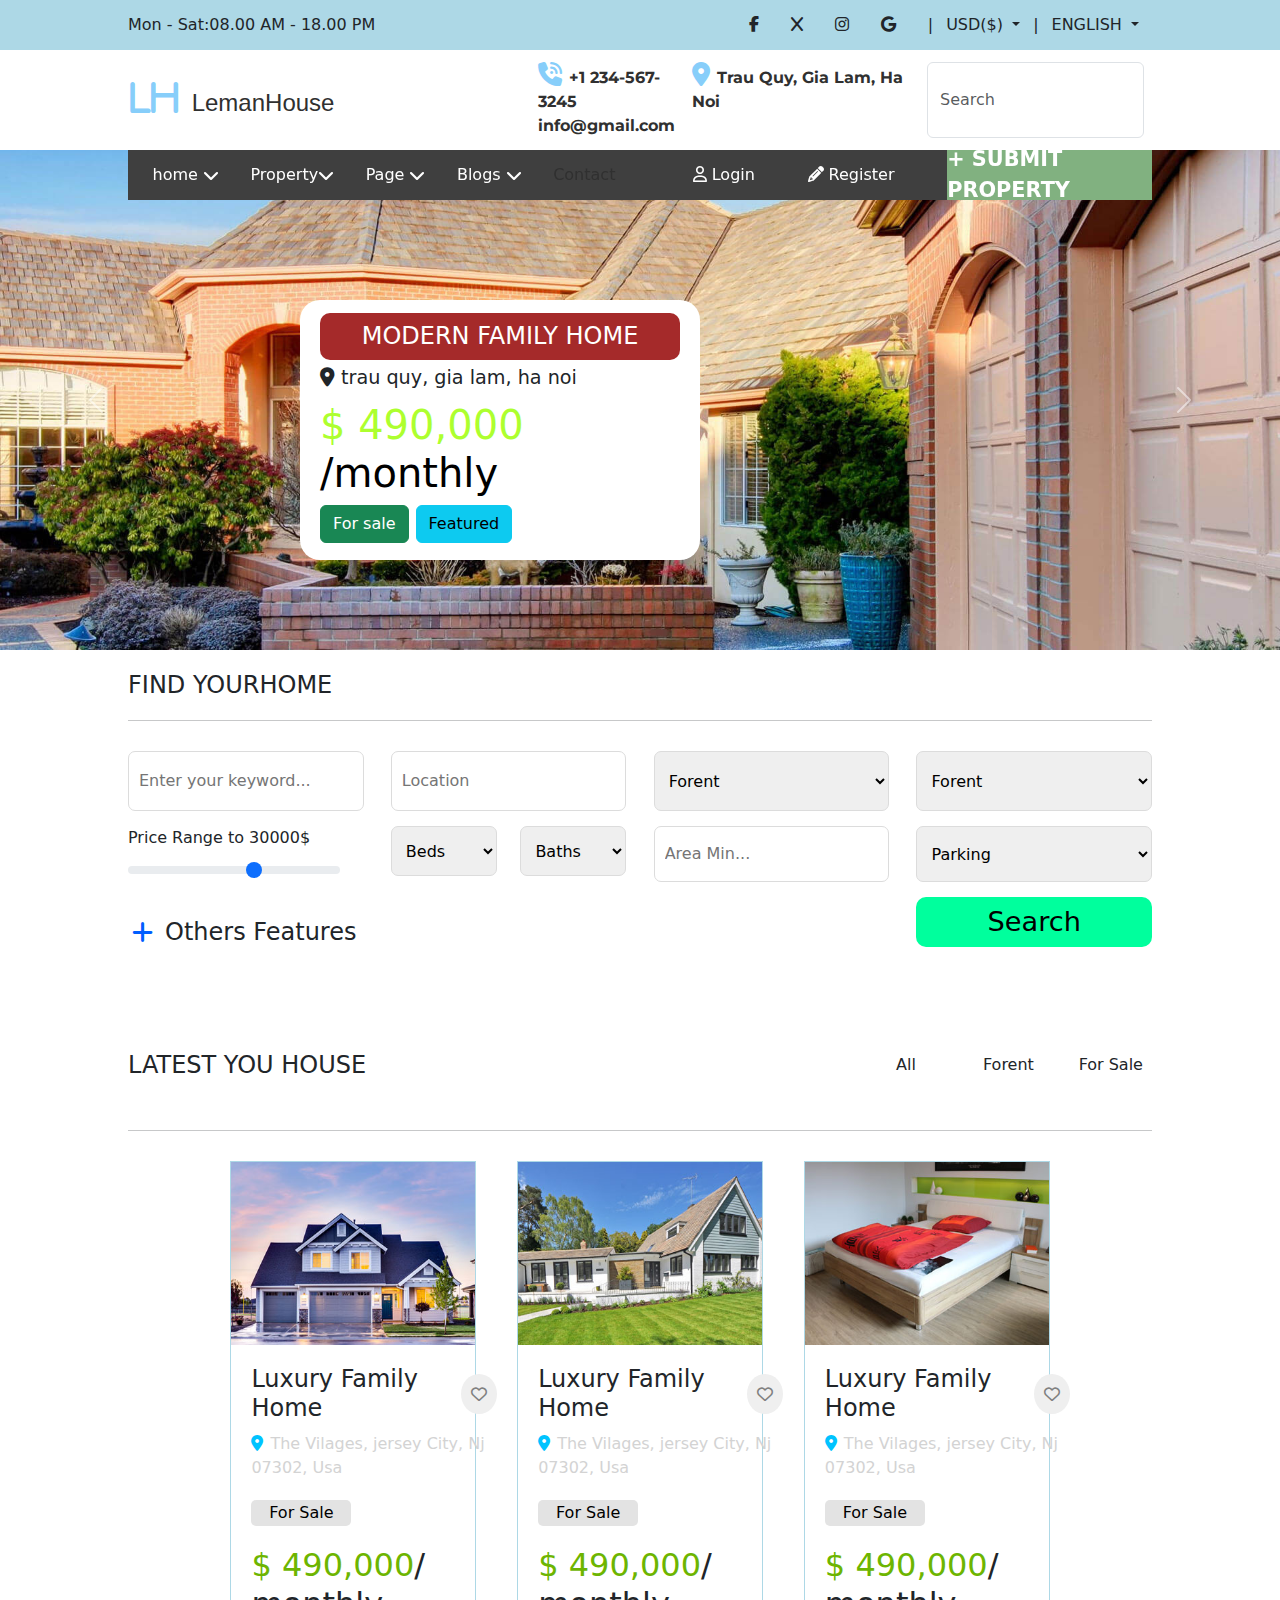
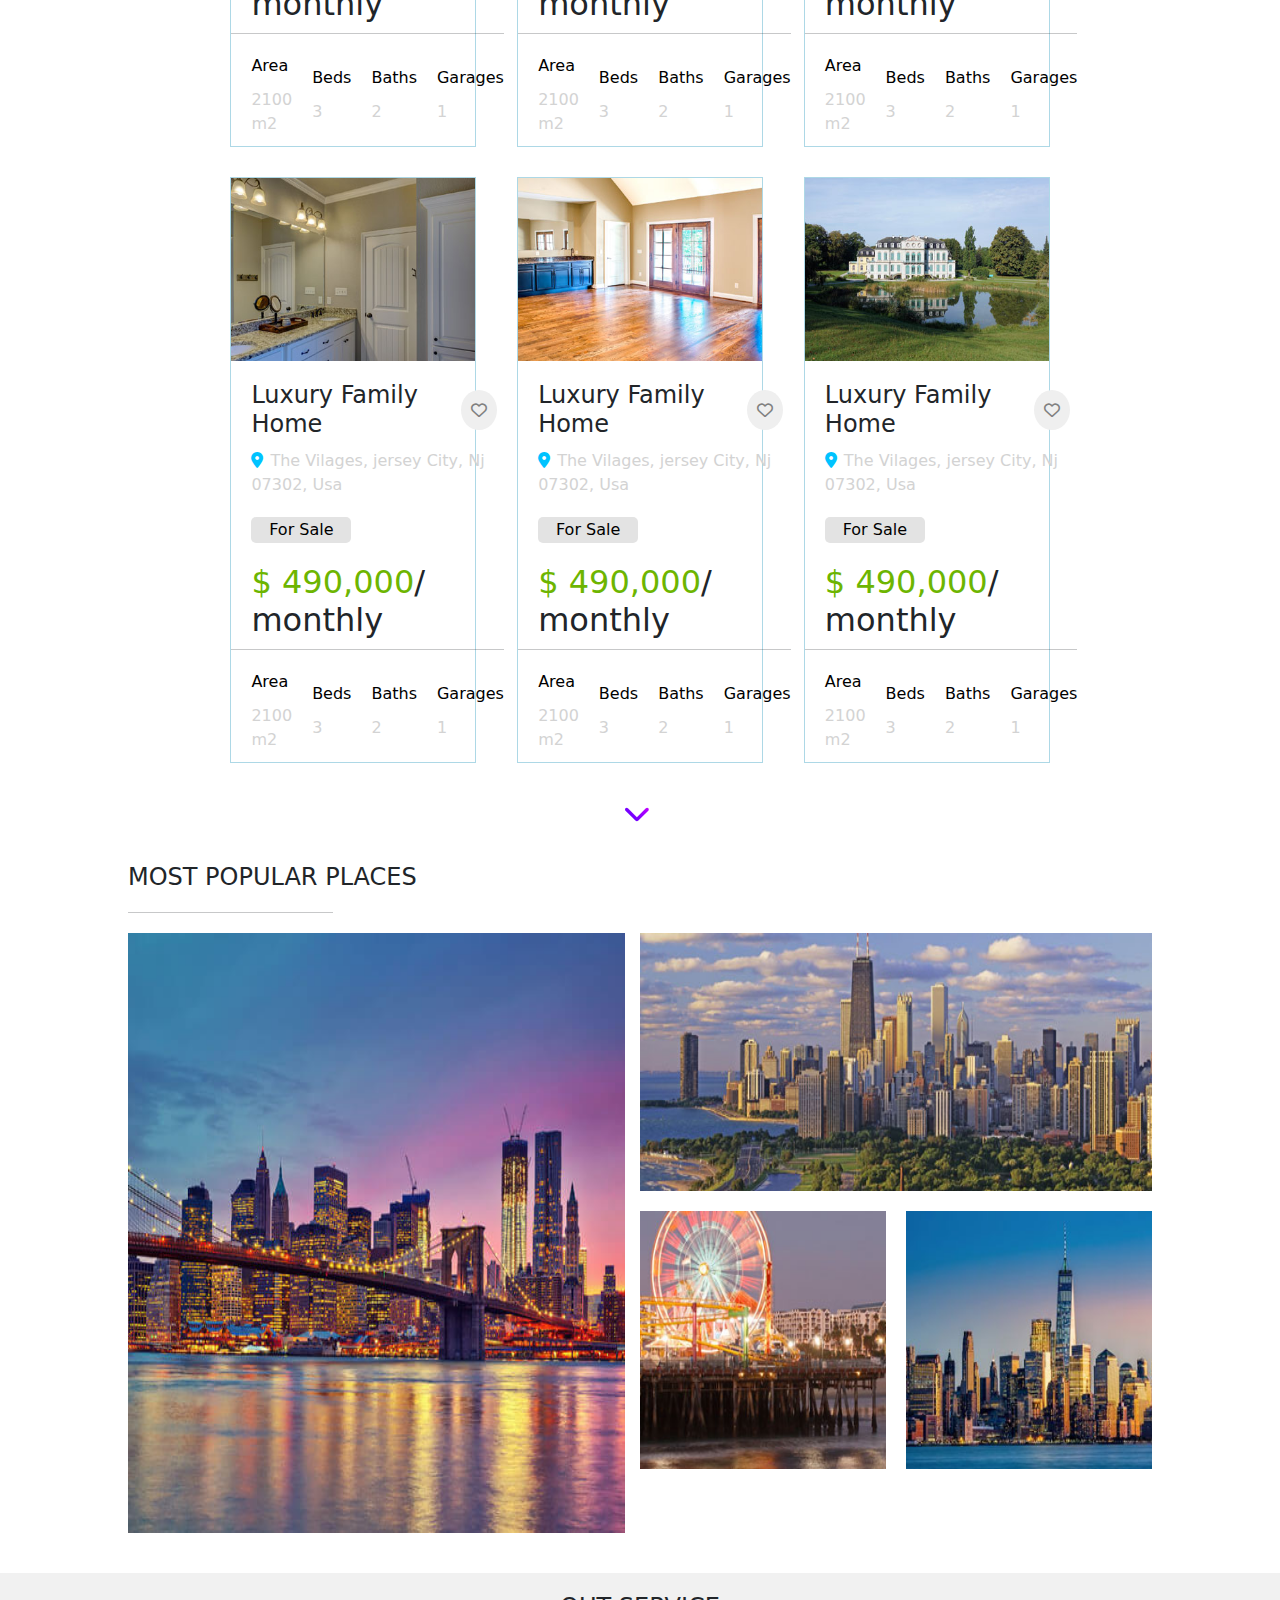
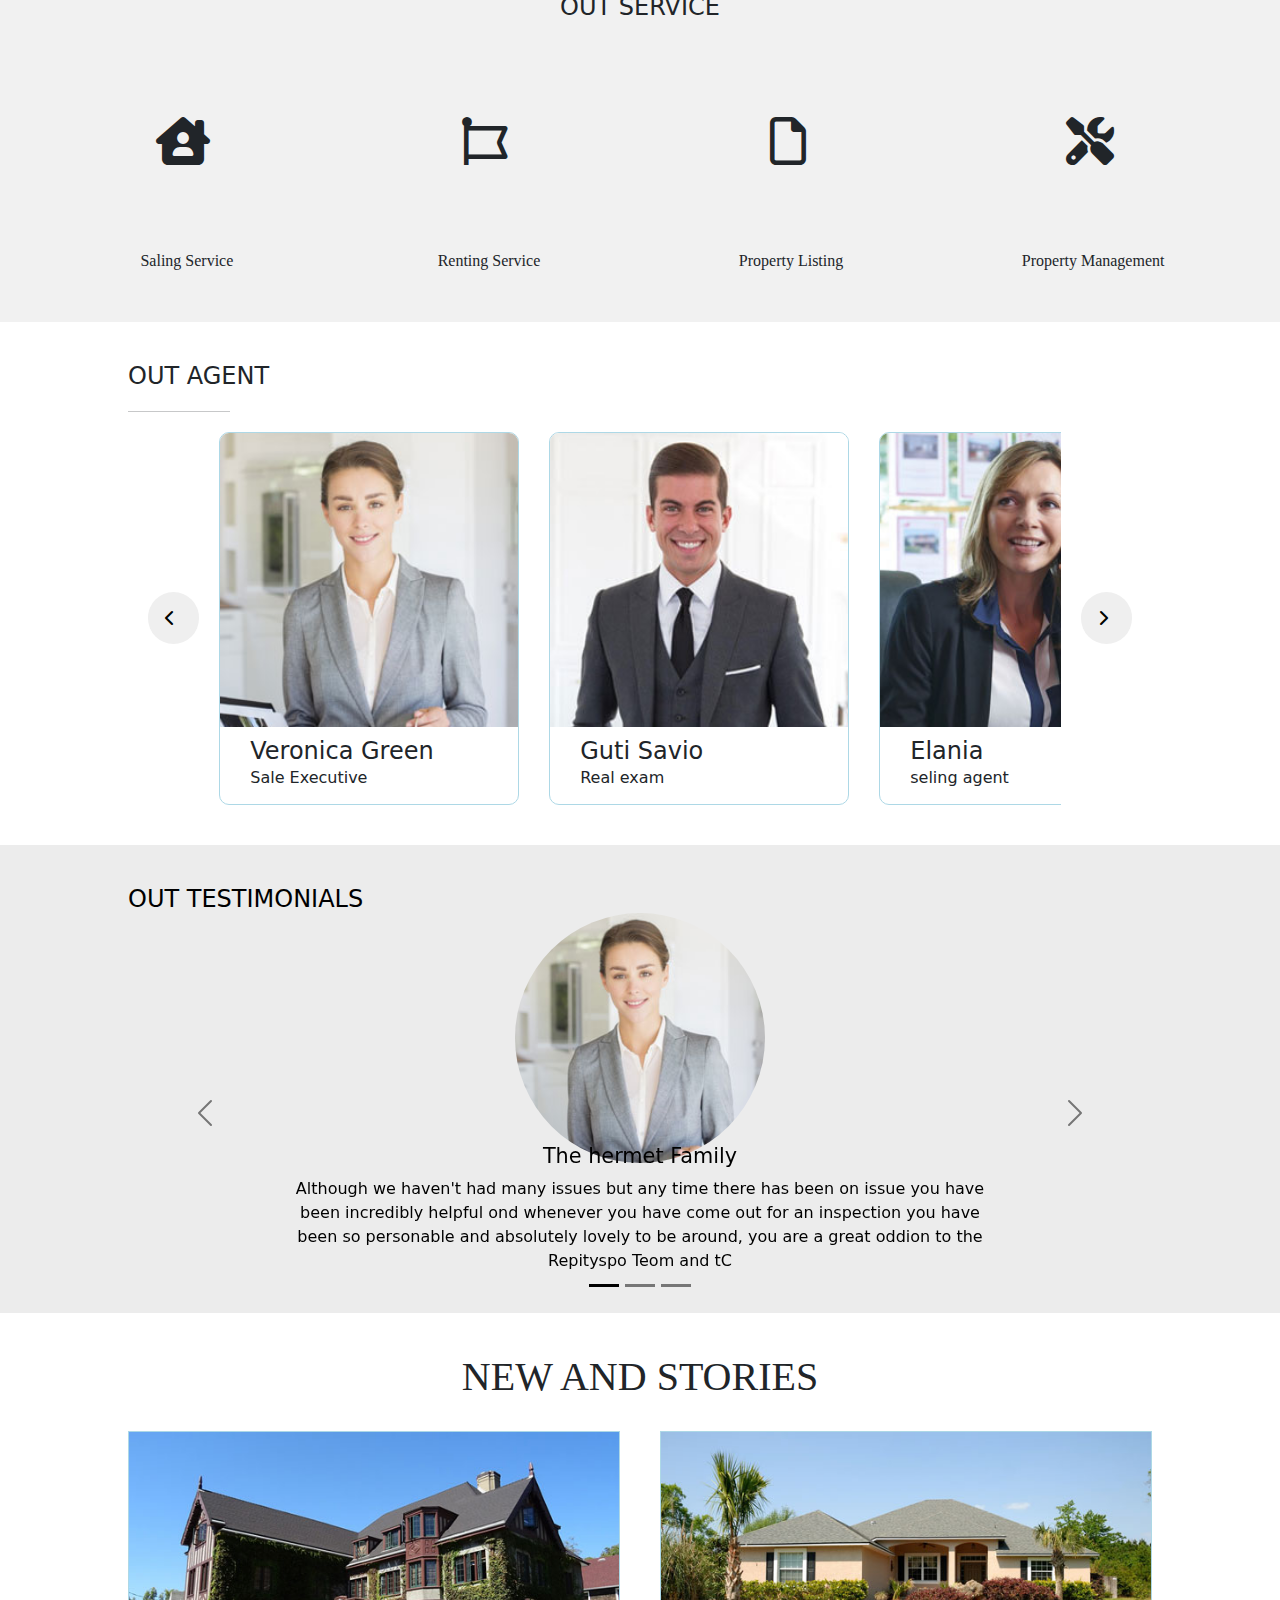
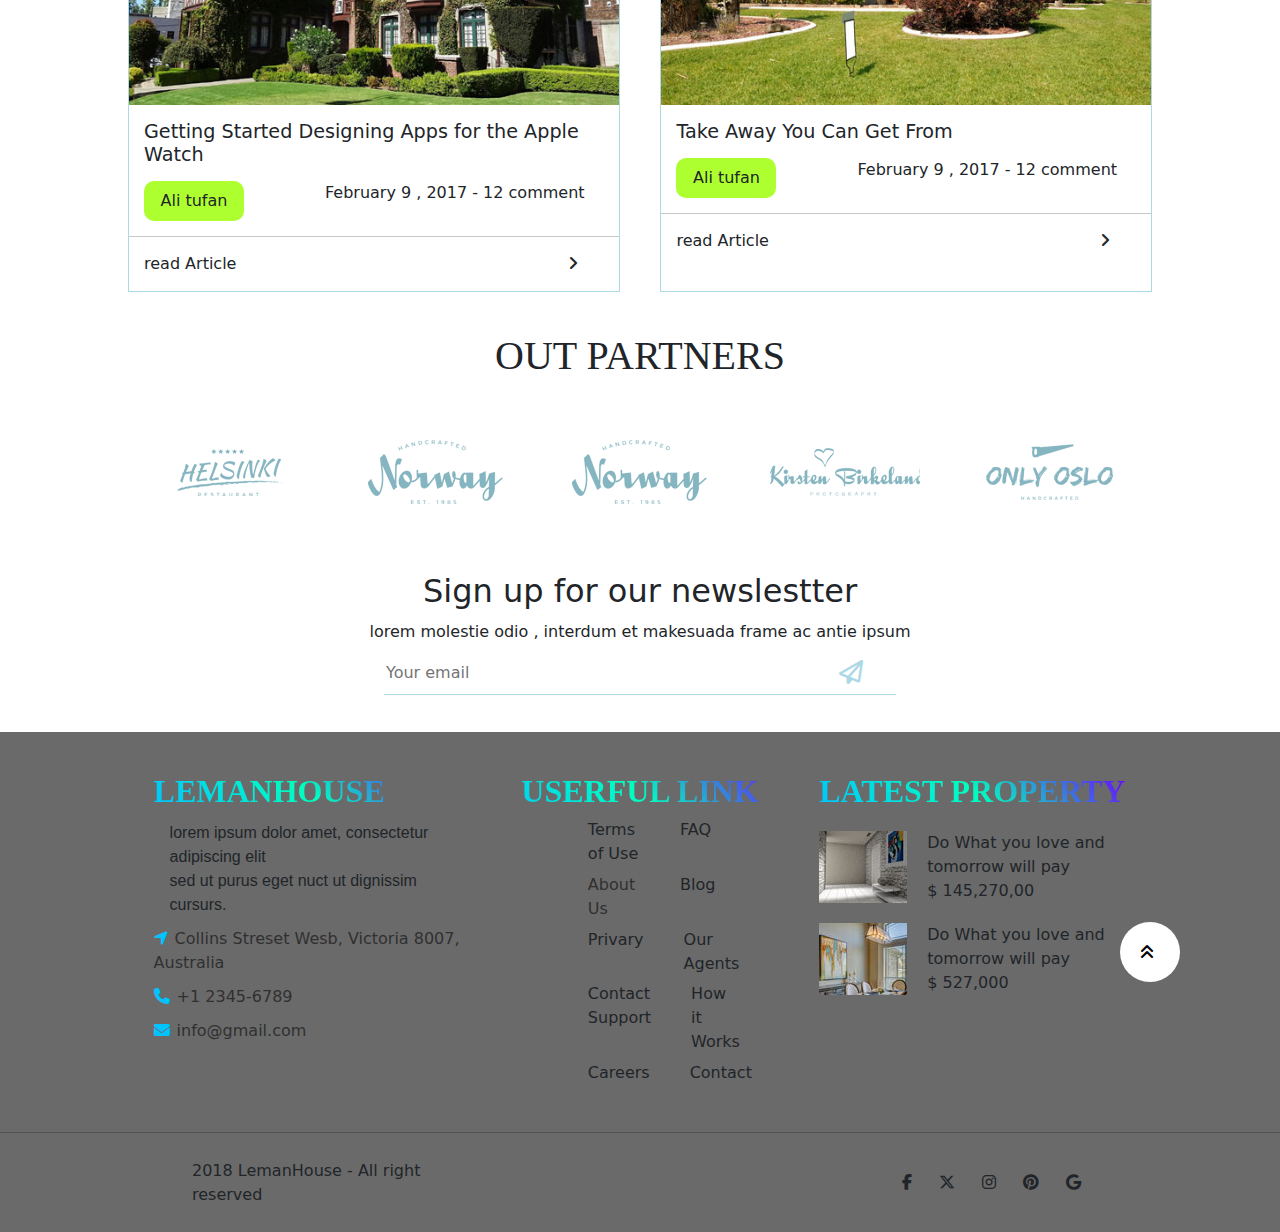
==== index.html @ d580e4ab "only commit" ====
<!DOCTYPE html>
<html lang="en">
<head>
    <meta charset="UTF-8">
    <meta name="viewport" content="width=device-width, initial-scale=1.0">
    <title>home.html</title>
    <link rel="stylesheet" href="https://cdnjs.cloudflare.com/ajax/libs/font-awesome/6.4.2/css/all.min.css">
    <link rel="stylesheet" href="./bootstrap/css/bootstrap.min.css">
    <link rel="stylesheet" href="./style/indexcss/style.css">
    <link rel="stylesheet" href="./style/indexcss/overrightBS.css">
    <link rel="stylesheet" href="./style/indexcss/content.css">
</head>
<body>
    <!-----overviewbar---ontop-->
    <div id="overview-bar">
        <div id="overview-bar_wrap">
            <p>Mon - Sat:08.00 AM - 18.00 PM </p>
            <div id="more-option">
                <ul>
                    <li><i class="fa-brands fa-facebook-f"></i></li>
                    <li><i class="fa-solid fa-x"></i></li>
                    <li><i class="fa-brands fa-instagram"></i></li>
                    <li><i class="fa-brands fa-google"></i></li>
                </ul>|
                <div class="dropdown">
                    <button class="btn dropdown-toggle" type="button" data-bs-toggle="dropdown" aria-expanded="false">
                      USD($)
                    </button>
                    <ul class="dropdown-menu">
                      <li><a class="dropdown-item" href="#">dorlar</a></li>
                      <li><a class="dropdown-item" href="#">vnđ</a></li>
                      <li><a class="dropdown-item" href="#">bitcoin</a></li>
                    </ul>
                  </div>|
                  <div class="dropdown">
                    <button class="btn  dropdown-toggle" type="button" data-bs-toggle="dropdown" aria-expanded="false">
                      ENGLISH
                    </button>
                    <ul class="dropdown-menu">
                      <li><a class="dropdown-item" href="#">english</a></li>
                      <li><a class="dropdown-item" href="#">vietnamese</a></li>
                      <li><a class="dropdown-item" href="#">china</a></li>
                    </ul>
                  </div>
            </div>
        </div>
    </div>
    <!-----nav_contact-->
    <div id="nav-contact">
        <div id="nav-contact_wrap">
            <a href="#"><i class="fa-solid fa-l" >H</i> LemanHouse</a>
            <div id="contactAndSearch">
                <a href="#"><i class="fa-solid fa-phone-volume"></i>+1 234-567-3245<br>info@gmail.com</a>
                <a href="#"><i class="fa-solid fa-location-dot"></i>Trau Quy, Gia Lam, Ha Noi</a>
                <form class="d-flex">
                    <input class="form-control me-2" type="search" placeholder="Search" aria-label="Search" required>
                  </form>
            </div>
        </div>
    </div>
    <!-----popular-project-->
    <div id="popular-project">
        <div id="carouselExample" class="carousel slide">
                <div class="carousel-inner">
                  <div class="carousel-item active">
                    <img src="./asset/img01.jpg" class="d-block w-100" alt="...">
                  </div>
                  <div class="carousel-item">
                    <img src="./asset/img02.jpg" class="d-block w-100" alt="...">
                  </div>
                  <div class="carousel-item">
                    <img src="./asset/img03.jpg" class="d-block w-100" alt="...">
                  </div>
                </div>
                <button class="carousel-control-prev" type="button" data-bs-target="#carouselExample" data-bs-slide="prev">
                  <span class="carousel-control-prev-icon" aria-hidden="true"></span>
                  <span class="visually-hidden">Previous</span>
                </button>
                <button class="carousel-control-next" type="button" data-bs-target="#carouselExample" data-bs-slide="next">
                  <span class="carousel-control-next-icon" aria-hidden="true"></span>
                  <span class="visually-hidden">Next</span>
                </button>
              </div>
        <div id="popular-project_wrap">
            <div id="menu">
                <ul id="menu-item">
                    <li id="homepage">
                        home<i class="fa-solid fa-chevron-down"></i>
                        <ul>
                            <li>home page1</li>
                            <li>home page2</li>
                            <li>home page3</li>
                            <li>home page4</li>
                            <li>home page5</li>
                        </ul>
                    </li>
                    <li id="property">
                        Property<i class="fa-solid fa-chevron-down"></i>
                        <ul>
                            <ul>Propertys
                                <li>property1</li>
                                <li>property2</li>
                                <li>property3</li>
                                <li>property4</li>
                                <li>property5</li>
                            </ul>
                            <ul>Property Singer
                                <li>property1</li>
                                <li>property2</li>
                                <li>property3</li>
                                <li>property4</li>
                                <li>property5</li>
                            </ul>
                            <ul>Property add
                                <li>property1</li>
                                <li>property2</li>
                                <li>property3</li>
                                <li>property4</li>
                                <li>property5</li>
                            </ul>
                            <ul>Property more
                                <li>property1</li>
                                <li>property2</li>
                                <li>property3</li>
                                <li>property4</li>
                                <li>property5</li>
                            </ul>
                        </ul>
                    </li>
                    <li id="page">
                        Page<i class="fa-solid fa-chevron-down"></i>
                        <ul>
                            <li><a href="agentList.html">agent List</a></li>
                            <li><a href="about.html">about</a></li>
                            <li><a href="agentList2.html">agent List2</a></li>
                            <li><a href="blog.html">blog</a></li>
                            <li><a href="blogdetals.html">blog detals</a></li>
                            <li><a href="houseList.html">house List</a></li>
                            <li><a href="houseDetals.html">houseDetals</a></li>
                        </ul>
                    </li>
                    <li id="blog">
                        Blogs<i class="fa-solid fa-chevron-down"></i>
                        <ul>
                            <li>home page1</li>
                            <li>home page2</li>
                            <li>home page3</li>
                            <li>home page4</li>
                            <li>home page5</li>
                        </ul>
                    </li>
                    <li><a href="#">Contact</a></li>
                </ul>
                <ul id="menu-account">
                    <li><a href="#"><i class="fa-regular fa-user"></i>Login</a></li>
                    <li><a href="#"><i class="fa-solid fa-pencil"></i>Register</a></li>
                </ul>
                <div id="menu-submit">
                    + SUBMIT PROPERTY
                </div>
            </div>
            <div id="project-info">
                <div id="project-info_wrap">
                    <h1>MODERN FAMILY HOME</h1>
                    <div id="project-property">
                        <p><i class="fa-solid fa-location-dot"></i>trau quy, gia lam, ha noi</p>
                        <h1>$ 490,000 <span>/monthly</span></h1>
                        <button class="btn btn-success">For sale</button>
                        <button class="btn btn-info">Featured</button>
                    </div>
                </div>
            </div>
        </div>
    </div>
    <!-----find house------>
    <div id="find-house">
        <div id="find-house_wrap">
            <h1>FIND YOUR <span>HOME</span></h1>
            <hr>
            <form action="">
                <div id="form-wrap1">

                    <input type="text" placeholder="Enter your keyword..." required>
                    <input type="text" placeholder="Location">
                    <select name="" id="">
                        <option value="Forent">Forent</option>
                        <option value="Forent">Forent1</option>
                    </select>
                    <select name="" id="">
                        <option value="Forent">Forent</option>
                        <option value="Forent">Forent1</option>
                    </select>
                </div>
                <div id="form-wrap2">
                    <div id="rangevalue">
                        <label for="customRange2" class="form-label">Price Range to 30000$</label>
                        <input type="range" class="form-range" min="0" max="5" id="customRange2">
                    </div>
            
                    <div id="wrap-sl">
                        <select name="" id="">
                            <option value="Forent">Beds</option>
                            <option value="Forent">Beds1</option>
                        </select>
                        <select name="" id="">
                            <option value="Forent">Baths</option>
                            <option value="Forent">Bath1</option>
                        </select>
                    </div>
                    
                    <input type="text" placeholder="Area Min...">
                    <select name="parking" id="">
                        <option value="">Parking</option>
                        <option value="">Parking</option>
                    </select>
                </div>
                <div id="others">
                    <h1><i class="fa-solid fa-plus"></i>Others Features</h1>
                    <input type="submit" value="Search">
                </div>
            </form>
        </div>
    </div>
    <!-----latest----->
    <div id="latest">
        <div id="latest-wrap">
            <div id="latest-title">
                <h1>LATEST YOU HOUSE</h1>
                <ul>
                    <li>All</li>
                    <li>Forent</li>
                    <li>For Sale</li>
                </ul>
                
            </div>
            <hr>
            <div id="latest-tag_content">
                <ul>
                    <li>
                        <img src="./asset/img04.jpg" alt="">
                        <div class="tag-content_item">
                            <ul>
                                <h1>Luxury Family Home</h1>
                                <button class="heart"><i class="fa-regular fa-heart"></i></button>
                            </ul>
                            <p><i class="fa-solid fa-location-dot"></i>The Vilages, jersey City, Nj 07302, Usa</p>
                            <button>For Sale</button>
                            <h2><span>$ 490,000</span>/ monthly</h2>
                            <hr>
                            <ul class="property-home">
                                <li>
                                    <p>Area</p>
                                    <p>2100 m2</p>
                                </li>
                                <li>
                                    <p>Beds</p>
                                    <p>3</p>
                                </li>
                                <li>
                                    <p>Baths</p>
                                    <p>2</p>
                                </li>
                                <li>
                                    <p>Garages</p>
                                    <p>1</p>
                                </li>
                            </ul>
                        </div>
                    </li>
                    <li>
                        <img src="./asset/img05.jpg" alt="">
                        <div class="tag-content_item">
                            <ul>
                                <h1>Luxury Family Home</h1>
                                <button class="heart"><i class="fa-regular fa-heart"></i></button>
                            </ul>
                            <p><i class="fa-solid fa-location-dot"></i>The Vilages, jersey City, Nj 07302, Usa</p>
                            <button>For Sale</button>
                            <h2><span>$ 490,000</span>/ monthly</h2>
                            <hr>
                            <ul class="property-home">
                                <li>
                                    <p>Area</p>
                                    <p>2100 m2</p>
                                </li>
                                <li>
                                    <p>Beds</p>
                                    <p>3</p>
                                </li>
                                <li>
                                    <p>Baths</p>
                                    <p>2</p>
                                </li>
                                <li>
                                    <p>Garages</p>
                                    <p>1</p>
                                </li>
                            </ul>
                        </div>
                    </li>
                    <li>
                        <img src="./asset/img06.jpg" alt="">
                        <div class="tag-content_item">
                            <ul>
                                <h1>Luxury Family Home</h1>
                                <button class="heart"><i class="fa-regular fa-heart"></i></button>
                            </ul>
                            <p><i class="fa-solid fa-location-dot"></i>The Vilages, jersey City, Nj 07302, Usa</p>
                            <button>For Sale</button>
                            <h2><span>$ 490,000</span>/ monthly</h2>
                            <hr>
                            <ul class="property-home">
                                <li>
                                    <p>Area</p>
                                    <p>2100 m2</p>
                                </li>
                                <li>
                                    <p>Beds</p>
                                    <p>3</p>
                                </li>
                                <li>
                                    <p>Baths</p>
                                    <p>2</p>
                                </li>
                                <li>
                                    <p>Garages</p>
                                    <p>1</p>
                                </li>
                            </ul>
                        </div>
                    </li>
                    <li>
                        <img src="./asset/img07.jpg" alt="">
                        <div class="tag-content_item">
                            <ul>
                                <h1>Luxury Family Home</h1>
                                <button class="heart"><i class="fa-regular fa-heart"></i></button>
                            </ul>
                            <p><i class="fa-solid fa-location-dot"></i>The Vilages, jersey City, Nj 07302, Usa</p>
                            <button>For Sale</button>
                            <h2><span>$ 490,000</span>/ monthly</h2>
                            <hr>
                            <ul class="property-home">
                                <li>
                                    <p>Area</p>
                                    <p>2100 m2</p>
                                </li>
                                <li>
                                    <p>Beds</p>
                                    <p>3</p>
                                </li>
                                <li>
                                    <p>Baths</p>
                                    <p>2</p>
                                </li>
                                <li>
                                    <p>Garages</p>
                                    <p>1</p>
                                </li>
                            </ul>
                        </div>
                    </li>
                    <li>
                        <img src="./asset/img08.jpg" alt="">
                        <div class="tag-content_item">
                            <ul>
                                <h1>Luxury Family Home</h1>
                                <button class="heart"><i class="fa-regular fa-heart"></i></button>
                            </ul>
                            <p><i class="fa-solid fa-location-dot"></i>The Vilages, jersey City, Nj 07302, Usa</p>
                            <button>For Sale</button>
                            <h2><span>$ 490,000</span>/ monthly</h2>
                            <hr>
                            <ul class="property-home">
                                <li>
                                    <p>Area</p>
                                    <p>2100 m2</p>
                                </li>
                                <li>
                                    <p>Beds</p>
                                    <p>3</p>
                                </li>
                                <li>
                                    <p>Baths</p>
                                    <p>2</p>
                                </li>
                                <li>
                                    <p>Garages</p>
                                    <p>1</p>
                                </li>
                            </ul>
                        </div>
                    </li>
                    <li>
                        <img src="./asset/img09.jpg" alt="">
                        <div class="tag-content_item">
                            <ul>
                                <h1>Luxury Family Home</h1>
                                <button class="heart"><i class="fa-regular fa-heart"></i></button>
                            </ul>
                            <p><i class="fa-solid fa-location-dot"></i>The Vilages, jersey City, Nj 07302, Usa</p>
                            <button>For Sale</button>
                            <h2><span>$ 490,000</span>/ monthly</h2>
                            <hr>
                            <ul class="property-home">
                                <li>
                                    <p>Area</p>
                                    <p>2100 m2</p>
                                </li>
                                <li>
                                    <p>Beds</p>
                                    <p>3</p>
                                </li>
                                <li>
                                    <p>Baths</p>
                                    <p>2</p>
                                </li>
                                <li>
                                    <p>Garages</p>
                                    <p>1</p>
                                </li>
                            </ul>
                        </div>
                    </li>
                </ul>
            </div>
            <div id="show-more">
                <i class="fa-solid fa-chevron-down"></i>
            </div>
        </div>
    </div>

    <div id="popular-places">
        <div id="popular-places_wrap">
            <h1>MOST POPULAR PLACES</h1>
            <hr>
            <div id="place-content">
                <div id="big-item">
                    <img src="./asset/img10.jpg" alt="">
                </div>
                <div id="other-item">
                    <img src="./asset/img11.jpg" alt="">
                    <img src="./asset/img12.jpg" alt="">
                    <img src="./asset/img13.jpg" alt="">
                </div>
            </div>
        </div>
        <div id="out-service">
            <h1>OUT SERVICE</h1>
            <ul>
                <li>
                    <i class="fa-solid fa-house-chimney-user"></i>
                    <p>Saling Service</p>
                </li>
                <li>
                    <i class="fa-regular fa-font-awesome"></i>
                    <p>Renting Service</p>
                </li>
                <li>
                    <i class="fa-regular fa-file"></i>
                    <p>Property Listing</p>
                </li>
                <li>
                    <i class="fa-solid fa-screwdriver-wrench"></i>
                    <p>Property Management</p>
                </li>
            </ul>
        </div>

        <div id="out-agent">
            <h1>OUT AGENT</h1>
            <hr>
            <div id="agent-slide">
                <button><i class="fa-solid fa-chevron-left"></i></button>
                <div id="agent-wrap-slide">
                    <ul>
                        <li>
                            <img src="./asset/img14.jpg" alt="">
                            <h1>Veronica Green</h1>
                            <p>Sale Executive</p>
                        </li>
                        <li>
                            <img src="./asset/img15.jpg" alt="">
                            <h1>Guti Savio</h1>
                            <p>Real exam</p>
                        </li>
                        <li>
                            <img src="./asset/img16.jpg" alt="">
                            <h1>Elania</h1>
                            <p>seling agent</p>
                        </li>
                        <li>
                            <img src="./asset/img17.jpg" alt="">
                            <h1>Emmy rammos</h1>
                            <p>boying now</p>
                        </li>
                        <li>
                            <img src="./asset/img18.jpg" alt="">
                            <h1>Musk</h1>
                            <p>selonia</p>
                        </li>
                    </ul>
                </div>
                <button><i class="fa-solid fa-chevron-right"></i></button>
            </div>
        </div>

        <div id="out-testi">
            <div id="out-testi_wrap">
                <h1>OUT TESTIMONIALS</h1>
                <div id="carouselExampleDark" class="carousel carousel-dark slide">
                    <div class="carousel-indicators">
                    <button type="button" data-bs-target="#carouselExampleDark" data-bs-slide-to="0" class="active" aria-current="true" aria-label="Slide 1"></button>
                    <button type="button" data-bs-target="#carouselExampleDark" data-bs-slide-to="1" aria-label="Slide 2"></button>
                    <button type="button" data-bs-target="#carouselExampleDark" data-bs-slide-to="2" aria-label="Slide 3"></button>
                    </div>
                    <div class="carousel-inner">
                    <div class="carousel-item active" data-bs-interval="10000">
                        <div class="test-item">
                            <img src="./asset/img14.jpg" alt="">
                        </div>
                        <div class="carousel-caption d-none d-md-block">
                        <h5>The hermet Family</h5>
                        <p>Although we haven't had many issues but
                            any time there has been on issue you have
                            been incredibly helpful ond
                                whenever you have come out for an inspection
                                you have been so personable and absolutely
                                lovely to be around, you are
                                a great oddion to the Repityspo Teom and tC</p>
                        </div>
                    </div>
                    <div class="carousel-item" data-bs-interval="2000">
                        <div class="test-item">
                            <img src="./asset/img14.jpg" alt="">
                        </div>
                        <div class="carousel-caption d-none d-md-block">
                        <h5>The hermet Family</h5>
                        <p>Although we haven't had many issues but
                            any time there has been on issue you have
                            been incredibly helpful ond
                                whenever you have come out for an inspection
                                you have been so personable and absolutely
                                lovely to be around, you are
                                a great oddion to the Repityspo Teom and tC.</p>
                        </div>
                    </div>
                    <div class="carousel-item">
                        <div class="test-item">
                            <img src="./asset/img14.jpg" alt="">
                        </div>
                        <div class="carousel-caption d-none d-md-block">
                        <h5>The hermet Family</h5>
                        <p>Although we haven't had many issues but
                            any time there has been on issue you have
                            been incredibly helpful ond
                                whenever you have come out for an inspection
                                you have been so personable and absolutely
                                lovely to be around, you are
                                a great oddion to the Repityspo Teom and tC</p>
                        </div>
                    </div>
                    </div>
                    <button class="carousel-control-prev" type="button" data-bs-target="#carouselExampleDark" data-bs-slide="prev">
                    <span class="carousel-control-prev-icon" aria-hidden="true"></span>
                    <span class="visually-hidden">Previous</span>
                    </button>
                    <button class="carousel-control-next" type="button" data-bs-target="#carouselExampleDark" data-bs-slide="next">
                    <span class="carousel-control-next-icon" aria-hidden="true"></span>
                    <span class="visually-hidden">Next</span>
                    </button>
                </div>
            </div>
        </div>

        <div id="storie">
            <h1>NEW AND STORIES</h1>
            <ul>
                <li class="storie-item">
                    <img src="./asset/img19.jpg" alt="">
                    <h1>Getting Started Designing Apps for the Apple Watch</h1>
                    <ul>
                        <li>Ali tufan</li>
                        <li>February 9 , 2017 - 12 comment</li>
                    </ul>
                    <hr>
                    <ul>
                        <li>read Article</li>
                        <li><i class="fa-solid fa-angle-right"></i></li>
                    </ul>
                </li>
                <li class="storie-item">
                    <img src="./asset/img20.jpg" alt="">
                    <h1>Take Away You Can Get From</h1>
                    <ul>
                        <li>Ali tufan</li>
                        <li>February 9 , 2017 - 12 comment</li>
                    </ul>
                    <hr>
                    <ul>
                        <li>read Article</li>
                        <li><i class="fa-solid fa-angle-right"></i></li>
                    </ul>
                </li>
            </ul>
        </div>

        <div id="partners">
            <h1>OUT PARTNERS</h1>
            <ul>
                <li><img src="./asset/sponsor01.png" alt=""></li>
                <li><img src="./asset/sponsor02.png" alt=""></li>
                <li><img src="./asset/sponsor02c.png" alt=""></li>
                <li><img src="./asset/sponsor04.png" alt=""></li>
                <li><img src="./asset/sponsor05.png" alt=""></li>
            </ul>
            <h2>Sign up for our newslestter</h2>
            <p>lorem molestie odio , interdum et makesuada frame ac antie ipsum</p>
            <form action="">
                <input type="text" placeholder="Your email">
                <button type="submit"><i class="fa-regular fa-paper-plane"></i></button>
            </form>
        </div>
            
    </div>

    <footer>
        <div id="footer-wrap">
            <button id="ontop"><i class="fa-solid fa-angles-up"></i></button>
            <div id="footer-content">
                <ul>
                    <li id="lemanhouse-item">
                        <ul>
                            <h1>LEMANHOUSE</h1>
                            <li>lorem ipsum dolor amet, consectetur adipiscing elit<br>
                                sed ut purus eget nuct ut dignissim cursurs.
                            </li>
                            <li><a href=""><i class="fa-solid fa-location-arrow"></i>Collins Streset Wesb, Victoria 8007, Australia</a></li>
                            <li><a href=""><i class="fa-solid fa-phone"></i>+1 2345-6789</a></li>
                            <li><a href=""><i class="fa-solid fa-envelope"></i>info@gmail.com</a></li>
                        </ul>
                    </li>
                    <li id="userfull-item">
                        <ul>
                            <h1>USERFUL LINK</h1>
                            <li>
                                <ul>
                                    <li>Terms of Use</li>
                                    <li>FAQ</li>
                                </ul>
                            </li>
                            <li>
                                <ul>
                                    <li><a href="">About Us</a></li>
                                    <li>Blog</li>
                                </ul>
                            </li>
                            <li>
                                <ul>
                                    <li>Privary</li>
                                    <li>Our Agents</li>
                                </ul>
                            </li>
                            <li>
                                <ul>
                                    <li>Contact Support</li>
                                    <li>How it Works</li>
                                </ul>
                            </li>
                            <li>
                                <ul>
                                    <li>Careers</li>
                                    <li>Contact</li>
                                </ul>
                            </li>
                        </ul>
                    </li>
                    <li id="latest-item">
                        <ul>
                            <h1>LATEST PROPERTY</h1>
                            <li>
                                <ul>
                                    <li><img src="./asset/img22.jpg" alt=""></li>
                                    <li>
                                        <p>Do What you love and tomorrow will pay<br>
                                        <span>$ 145,270,00</span></p>
                                    </li>
                                </ul>
                            </li>
                            <li>
                                <ul>
                                    <li><img src="./asset/img23.jpg" alt=""></li>
                                    <li>
                                        <p>Do What you love and tomorrow will pay<br>
                                        <span>$ 527,000</span></p>
                                    </li>
                                </ul>
                            </li>
                            
                        </ul>
                    </li>
                </ul>
            </div>
            <div id="footer-end">
                <ul>
                    <li>2018 LemanHouse - All right reserved</li>
                    <li>
                        <ul>
                            <li><i class="fa-brands fa-facebook-f"></i></li>
                            <li><i class="fa-brands fa-x-twitter"></i></li>
                            <li><i class="fa-brands fa-instagram"></i></li>
                            <li><i class="fa-brands fa-pinterest"></i></li>
                            <li><i class="fa-brands fa-google"></i></li>
                        </ul>
                    </li>
                </ul>
            </div>
        </div>
    </footer>
    
</body>
    <script src="./bootstrap/js/bootstrap.bundle.js"></script>
    <script src="jquery.js"></script>
    <script>
        //like product
        let heartArr = document.getElementsByClassName("heart");
        heartArr = Array.from(heartArr);
        let stateHeart = [];
        heartArr.map((itemHeart,index)=>{
            itemHeart.addEventListener('click',()=>{
            if(!stateHeart[index]){
                    stateHeart[index] = true;
                    itemHeart.style.color = "red"
            }
            else{
                    stateHeart[index] = false;
                    itemHeart.style.color = "gray"
            }
                   
            })
        })
        //project info
        let projectList = [
            ["trau quy, gia lam, ha noi", "$ 490,000"],
            ["long bien, ha noi", "$ 400,000"],
            ["hung yen, gia lam, ha noi", "$ 790,000"]
        ];

        const btnNext = document.getElementsByClassName('carousel-control-next')[0];
        const btnPre = document.getElementsByClassName('carousel-control-prev')[0];

        const projectCn = document.getElementById('project-info');
        const projectInfop = document.querySelector('#project-property p');
        const projectInfoh1 = document.querySelector('#project-property h1');

        let stateClick = 0;
            btnNext.addEventListener('click', () => {
                if(stateClick>=2){
                    stateClick = 0;
                }
                else{
                    stateClick++;
                    
                }
                console.log("next", stateClick);
                projectInfop.innerHTML = `<i class="fa-solid fa-location-dot"></i> ${projectList[stateClick][0]}`;
                projectInfoh1.innerHTML = `${projectList[stateClick][1]} <span>/monthly</span>`;
                projectCn.style.animation = 'projectI 0.5s linear alternate'
                setTimeout(()=>{
                    projectCn.style.animation = '';
                },300)
                
            });
            btnPre.addEventListener('click',()=>{
                if(stateClick<=0){
                    stateClick=2;
                }
                else{
                    stateClick--;
                   
                } 
                console.log("pre", stateClick);
                projectInfop.innerHTML = `<i class="fa-solid fa-location-dot"></i> ${projectList[stateClick][0]}`;
                projectInfoh1.innerHTML = `${projectList[stateClick][1]} <span>/monthly</span>`;
                projectCn.style.animation = 'projectI 0.5s linear alternate'
                setTimeout(()=>{
                    projectCn.style.animation = '';
                },300)
            });


       projectList.map((pro)=>{
            console.log(pro)
       })

        //slide show
        $(document).ready(function(){
            //slide pre and next button
            $("#agent-slide button:nth-child(1)").mousedown(function(){
                event.stopPropagation();
                $("#agent-wrap-slide").animate({
                    scrollLeft: "-=300"
                });
            })

            $("#agent-slide button:last-child()").mousedown(function (event) {
                event.stopPropagation();
                $("#agent-wrap-slide").animate({
                    scrollLeft: "+=300"
                });
            })

            //goto top button
            $("#ontop").click(function(event){
                event.stopPropagation();
                $("html").animate({
                    scrollTop: "0"
                })
            })
        })
    </script>
    <script src="main.js"></script>
</html>
---- style/indexcss/style.css ----
/*==========font set============*/
@import url('https://fonts.googleapis.com/css2?family=Montserrat:wght@300&family=Tilt+Neon&display=swap');
/* font-family: 'Montserrat', sans-serif;
font-family: 'Tilt Neon', sans-serif; */

@import url('https://fonts.googleapis.com/css2?family=Merriweather:wght@700&family=Montserrat:wght@300&family=Tilt+Neon&display=swap');
/* font-family: 'Merriweather', serif;
font-family: 'Montserrat', sans-serif;
font-family: 'Tilt Neon', sans-serif; */
/*========reset css=========*/
html,
body,
div,
ul,
li,
h1,
p,
hr {
    margin: 0;
    padding: 0;
    box-sizing: border-box;
}

ul {
    list-style: none;
}

a {
    text-decoration: none;
    color: rgb(48, 48, 48);
}

i {
    margin-right: 7px;
}

/*===========style===========*/
@media screen and (min-width:1000px) {
    #overview-bar {
        width: 100%;
        height: 50px;
        background-color: lightblue;
        display: flex;
        justify-content: center;
    }

    #overview-bar_wrap {
        width: 80%;
        height: 100%;
        display: flex;
        justify-content: space-between;
        align-items: center;
    }

    #more-option {
        display: flex;
        align-items: center;
    }

    #more-option>ul {
        display: flex;
        height: 100%;
    }

    #more-option>ul li {
        margin-right: 25px;
        transition: all .1s linear;

        &:hover {
            transform: scale(1.4);
            color: black;
        }
    }


    /*============navbarstyle===============*/
    #nav-contact {
        height: 100px;
        display: flex;
        justify-content: center;
    }

    #nav-contact_wrap {
        width: 80%;
        height: 100%;
        display: flex;
        justify-content: space-between;
        align-items: center;
    }

    #nav-contact_wrap>a {
        font-family: 'Lucida Sans', 'Lucida Sans Regular', 'Lucida Grande', 'Lucida Sans Unicode', Geneva, Verdana, sans-serif;
        font-size: 1.5em;
    }

    #nav-contact_wrap i {
        margin-right: 7px;
        color: lightskyblue;
        font-size: 1.5em;
    }

    #contactAndSearch {
        display: flex;
        width: 60%;
        justify-content: space-between;
    }

    #contactAndSearch a {
        font-family: 'Montserrat', sans-serif;
        font-weight: 700;
    }

    /*==========popular-project===========*/
    #popular-project {
        position: relative;
    }

    #popular-project_wrap {
        width: 100%;
        height: 10%;
        position: absolute;
        top: 0;
        display: flex;
        justify-content: center;
        z-index: 1;
    }

    #menu {
        width: 80%;
        height: 100%;
        background-color: rgb(125, 125, 203);
        display: flex;
        background-color: gray;
        justify-content: space-between;
    }

    #menu-item {
        width: 50%;
        height: 100%;
        display: flex;
        justify-content: space-evenly;
        align-items: center;
        background-color: rgb(63, 63, 63);
    }

    #menu-item>li {
        color: white;
        position: relative;
        height: 100%;
        display: flex;
        align-items: center;
        transition: all .2s linear;

        &:hover {
            box-shadow: 0 10px 8px -10px rgb(255, 255, 255) inset;
        }
    }

    #menu-item #homepage:hover>ul {
        display: flex;
    }

    /*==========homepage==========*/
    #homepage i {
        margin-left: 5px;
    }

    #homepage ul {
        position: absolute;
        width: 300%;
        height: 300px;
        z-index: 1;
        background-color: white;
        flex-wrap: wrap;
        display: none;
        justify-content: center;
        align-content: flex-start;
        border-radius: 10px;
        transform: translateY(180px);
    }

    #homepage ul li {
        width: 90%;
        color: black;
        height: 40px;
        font-family: 'Times New Roman', Times, serif;
        font-size: 1.2em;
        display: flex;
        justify-content: flex-start;
        align-items: center;
        transition: all .2s linear;

        &:nth-child(1) {
            margin-top: 20px;
        }

        &:hover {
            background-color: lightblue;
            border-top: 2px solid white;
        }
    }

    /*=============Property==============*/
    #property {
        position: relative;
    }

    #property:hover>ul {
        display: flex;
    }

    #property>ul {
        position: absolute;
        background-color: white;
        transform: translateX(-200px) translateY(230px);
        z-index: 1;
        width: 1000px;
        height: 400px;
        border-radius: 10px;
        justify-content: space-around;
        display: none;
    }

    #property>ul ul {
        width: 20%;
        height: 90%;
        color: black;
        margin-top: 20px;
        font-weight: 600;
    }

    #property>ul ul li {
        height: 40px;
        font-size: .9em;
        font-weight: 300;
        transition: all .2s linear;

        &:nth-child(1) {
            margin-top: 20px;
        }

        &:hover {
            background-color: lightblue;
            border-top: 2px solid rgb(255, 255, 255);
            font-weight: 500;
        }
    }

    /*================page================*/
    #page i {
        margin-left: 5px;
    }

    #page:hover>ul {
        display: flex;
    }

    #page ul {
        position: absolute;
        width: 300%;
        height: 300px;
        z-index: 1;
        background-color: white;
        flex-wrap: wrap;
        display: none;
        justify-content: center;
        align-content: flex-start;
        border-radius: 10px;
        transform: translateY(180px);
    }

    #page ul li {
        width: 90%;
        color: black;
        height: 40px;
        font-family: 'Times New Roman', Times, serif;
        font-size: 1.2em;
        display: flex;
        justify-content: flex-start;
        align-items: center;
        transition: all .2s linear;

        &:nth-child(1) {
            margin-top: 20px;
        }

        &:hover {
            background-color: lightblue;
            border-top: 2px solid white;
        }
    }

    /*================blog=================*/
    #blog i {
        margin-left: 5px;
    }

    #blog:hover>ul {
        display: flex;
    }

    #blog ul {
        position: absolute;
        width: 300%;
        height: 300px;
        z-index: 1;
        background-color: white;
        flex-wrap: wrap;
        display: none;
        justify-content: center;
        align-content: flex-start;
        border-radius: 10px;
        transform: translateY(180px);
    }

    #blog ul li {
        width: 90%;
        color: black;
        height: 40px;
        font-family: 'Times New Roman', Times, serif;
        font-size: 1.2em;
        display: flex;
        justify-content: flex-start;
        align-items: center;
        transition: all .2s linear;

        &:nth-child(1) {
            margin-top: 20px;
        }

        &:hover {
            background-color: lightblue;
            border-top: 2px solid white;
        }
    }

    #menu-account {
        width: 30%;
        height: 100%;
        display: flex;
        justify-content: space-evenly;
        align-items: center;
        background-color: rgb(63, 63, 63);
    }

    #menu-account li {
        color: white;
    }

    #menu-account li i {
        margin-right: 5px;
    }

    #menu-account li a {
        color: white;
    }

    #menu-submit {
        width: 20%;
        height: 100%;
        background-color: rgba(132, 252, 128, 0.396);
        display: flex;
        justify-content: center;
        align-items: center;
        font-size: 1.3em;
        color: white;
        font-weight: 600;
    }


    #project-info {
        position: absolute;
        width: 400px;
        height: 260px;
        background-color: rgb(255, 255, 255);
        top: 300%;
        left: 300px;
        border-radius: 20px;
        display: flex;
        justify-content: center;
        align-items: center;
        transition: animation .3s linear;
    }

    @keyframes projectI {
        0%{
            opacity: 0;
        }
        100%{
            opacity: 1;
            transform: scale(1.2);
        }
    }

    #project-info_wrap {
        width: 90%;
        height: 90%;
    }

    #project-info_wrap>h1 {
        font-size: 1.5em;
        height: 20%;
        background-color: brown;
        display: flex;
        justify-content: center;
        align-items: center;
        border-radius: 10px;
        color: white;
    }

    #project-property {
        height: 80%;
        display: flex;
        flex-wrap: wrap;
        align-content: space-around;
    }

    #project-property p {
        font-size: 1.2em;
        width: 100%;
    }

    #project-property h1 {
        color: greenyellow;
    }

    #project-property h1 span {
        color: black;
    }

    #project-property .btn {
        margin-right: 7px;
    }


    /*==============find your home===================*/
    #find-house {
        width: 100%;
        height: 350px;
        display: flex;
        justify-content: center;

    }

    #find-house_wrap {
        width: 80%;
    }

    #find-house_wrap h1 {
        font-size: 1.5em;
        display: flex;
        align-items: center;
        height: 70px;
    }

    #find-house_wrap form {
        margin-top: 30px;

    }

    #form-wrap1 {
        width: 100%;
        display: flex;
        justify-content: space-between;
        height: 60px;
    }

    #form-wrap1 input,
    #form-wrap1 select {
        width: 23%;
        padding-left: 10px;
        border-radius: 7px;
        outline: none;
        border: 1px solid rgb(220, 220, 220);

        &:focus {
            border: 1px solid rgb(0, 191, 255);
        }
    }

    #form-wrap2 {
        width: 100%;
        display: flex;
        justify-content: space-between;
        margin-top: 15px;
    }

    #form-wrap2 input,
    #form-wrap2 select {
        width: 23%;
        padding-left: 10px;
        border-radius: 7px;
        outline: none;
        border: 1px solid rgb(220, 220, 220);

        &:focus {
            border: 1px solid rgb(0, 191, 255);
        }
    }

    #rangevalue {
        width: 23%;
        display: flex;
        flex-wrap: wrap;
        justify-content: flex-start;
        border: none;
    }

    #rangevalue input {
        width: 90%;
        border: none;
        padding: 0;
    }


    #wrap-sl {
        width: 23%;
        height: 50px;
        display: flex;
        justify-content: space-between;
    }

    #wrap-sl select {
        width: 45%;
        height: 100%;

    }

    #others {
        margin-top: 15px;
        display: flex;
        justify-content: space-between;
    }

    #others i {
        width: 30px;
        height: 30px;
        display: flex;
        justify-content: center;
        align-items: center;
        color: #005eff;
        border-radius: 50%;
        transition: all .3s linear;

        &:hover {
            color: rgb(255, 119, 0);
            border: 15px solid rgb(0, 0, 0);
            transform: rotateZ(90deg);
        }
    }

    #others input {
        height: 50px;
        width: 23%;
        background-color: rgb(0, 255, 157);
        border-radius: 10px;
        border: none;
        font-size: 1.7em;
    }

}
---- style/indexcss/overrightBS.css ----
.dropdown-menu{
    transition: all .2s linear;
}
---- style/indexcss/content.css ----
@media screen and (min-width:1000px) {
    /*=====latest property==== */
    #latest{
        width: 100%;
        display: flex;
        justify-content: center;
    }
    #latest-wrap{
        width: 80%;
    }
    #latest-title{
        display: flex;
        height: 130px;
        align-items: center;
        justify-content: space-between;
    }
    #latest-title h1{
        font-size: 1.5em;
    }
    #latest-title ul{
        display: flex;
        width: 30%;
        justify-content: flex-end;
    }
    #latest-title ul li{
        margin-left: 20px;
        width: 100px;
        height: 30px;
        background-color: white;
        display: flex;
        justify-content: center;
        align-items: center;
        border-radius: 10px;
    }
    /*===latest-content====*/
    #latest-tag_content{
        display: flex;
        justify-content: center;
    }
    #latest-tag_content >ul{
        display: flex;
        justify-content: space-between;
        width: 80%;
        flex-wrap: wrap;
    }
    #latest-tag_content >ul >li{
        width: 30%;
        aspect-ratio: 3/4;
        margin-top: 30px;
        display: flex;
        flex-wrap: wrap;
        align-items: center;
        border: 1px solid lightblue;
    }

    #latest-tag_content > ul>li>img{
        width: 100%;
        aspect-ratio: 4/3;
    }

    .tag-content_item ul:first-child{
        display: flex;
        width: 90%;
        justify-content: space-between;
        align-items: center;
        height: 15%;
        margin: 20px 0 0 20px;
    }
    .tag-content_item ul:first-child h1{
            font-size: 1.5em;
            height: 100%;
    }
    .heart{
            width: 40px;
            height: 40px;
            display: flex;
            justify-content: center;
            align-items: center;
            border: none;
            color: gray;
            border-radius: 50%;
    }
    .heart i{
            margin: 0;
    }

    .tag-content_item p {
            margin-left: 20px;
            margin-top: 10px;
            color: lightgray;
    }
    .tag-content_item p i{
        color: #00c3ff;
    }
    .tag-content_item>button{
        width: 100px;
            background-color: rgb(227, 227, 227);
            border: none;
            border-radius: 5px;
            margin-left: 20px;
            margin-top: 20px;
            transition: all .2s linear;
            &:hover{
                background-color: #00ffbf;
            }
    }

    .tag-content_item h2{
        font-size: 2em;
        width: 100%;
        margin: 20px 0 0 20px;
    }
    .tag-content_item h2 span{
        color: rgb(109, 181, 1);
    }

    
     
    .tag-content_item{
        display: flex;
        flex-wrap: wrap;
    }
    
    
    
    
    .tag-content_item ul:last-child{
        display: flex;
        align-items: center;
        justify-content: center;
        margin-top: 0;
    }
    .tag-content_item hr{
        width: 100%;
        margin: 10px 0 10px 0;
    }
    .property-home{
        width: 100%;
    }
    .property-home li{
        display: flex;
        align-items:center;
        flex-wrap: wrap;
        padding-bottom: 10px;
    }
    .property-home li p{
        width: 100%;
    }
    .property-home li p:first-child{
        color: black;
        font-weight: 500;
    }


   






    /*==showmore===*/
    #show-more{
        width: 100%;
        height: 100px;
        display: flex;
        justify-content: center;
        align-items: center; 
    }
    #show-more i{
        font-size: 1.7em;
        transition: all .2s linear;
        background: -webkit-linear-gradient(45deg,#3700ff, #dd00ff);
        -webkit-background-clip: text;
        -webkit-text-fill-color: transparent;
        &:hover{
            background: -webkit-linear-gradient(45deg,#ffffff, #1900ff);
            -webkit-background-clip: text;
            -webkit-text-fill-color: transparent;
            font-size: 2em;
        }
    }

    /*========out services===========*/
    #popular-places{
        display: flex;
        justify-content: center;
        flex-wrap: wrap;
    }
    #popular-places_wrap{
        width: 80%;
    }
    #popular-places_wrap h1{
        font-size: 1.5em;
        margin-bottom: 20px;
    }
    #popular-places_wrap hr{
        width: 20%;
        margin-bottom: 20px;
    }
    #place-content{
        width: 100%;
        height: 600px;
        display: flex;
        justify-content: space-between;
    }
    #big-item{
        width: 50%;
        height: 100%;
    }
    #big-item img{
        width: 97%;
        height: 100%;
    }

    #other-item{
        width: 50%;
        aspect-ratio: 1;
        display: flex;
        flex-wrap: wrap;
        justify-content: space-between;
    }
    #other-item img:nth-child(1){
        width: 100%;
        margin-bottom: 20px;
    }
    #other-item img:nth-child(2),
    #other-item img:nth-child(3)
    {
        width: 48%;
        height: 43%;
    }
    
    


    /*===out service====*/
    #out-service{
        width: 100%;
        margin-top:40px ;
        background-color: rgb(241, 241, 241);
    }
    #out-service h1{
        width: 100%;
        text-align: center;
        font-size: 1.5em;
        margin-top: 20px;
    }
    #out-service ul{
        width: 100%;
        height: 300px;
        display: flex;
        justify-content: space-evenly;
        align-items: center;
    }
    #out-service ul li{
        width: 18%;
        height: 80%;
        display: flex;
        justify-content: center;
        align-items: center;
        flex-wrap: wrap;
    }
    #out-service ul li:hover i{
        background-image: radial-gradient(white 40%,rgba(255, 255, 255, 0) 60%);
        transition: all .3s linear;
    }
    #out-service ul li i{
        width: 60%;
        aspect-ratio: 1;
        
        border-radius: 50%;
        display: flex;
        justify-content: center;
        align-items: center;
        font-size: 3em;
    }
    #out-service ul li p{
        width: 80%;
        display: flex;
        justify-content: center;
        font-family: Georgia, 'Times New Roman', Times, serif;
    }

    /*======out agent=======*/
    #out-agent{
        width: 100%;
        width: 80%;
        margin-top: 40px;
    }
    #out-agent h1{
        font-size: 1.5em;
        margin-bottom: 20px;
    }
    #out-agent hr{
        width: 10%;
        margin-bottom: 20px;
    }
    #agent-slide{
        display: flex;
        align-items: center;
    }
    #agent-slide button{
        width: 60px;
        aspect-ratio: 1;
        border-radius: 50%;
       
       display: flex;
       justify-content: center;
       align-items: center;
       border: none;
       margin: 0 20px;
       transition: all .2s linear;
    }
    #agent-slide button:nth-child(1):hover{
        border-radius: 82% 18% 18% 82% / 48% 49% 51% 52% ;
        background-image: linear-gradient(45deg,rgb(255, 215, 230),rgb(162, 143, 255));
        margin-left: 5px;
        color: white;
    }
    #agent-slide button:last-child:hover{
        border-radius: 18% 82% 84% 16% / 48% 49% 51% 52% ;
        background-image: linear-gradient(45deg,rgb(255, 213, 228),rgb(163, 144, 255));
        margin-right: 5px;
        color: white;
    }

    #agent-wrap-slide{
        width: 100%;
        overflow-x: scroll;
        &::-webkit-scrollbar{
            background-color: transparent;
        }
    }
    #agent-slide ul{
        display: flex;
        width: 2000px;
    }
    #agent-slide ul li{
        width: 300px;
        margin-right: 30px;
        border-radius: 10px;
        overflow: hidden;
        border: 1px solid lightblue;
    }
    #agent-slide ul li img{
        width: 100%;
    }
    #agent-slide ul li h1{
        width: 90%;
        margin-top: 10px;
        margin-left: 10%;
        margin-bottom: 0;
    }
    #agent-slide ul li p{
        width: 90%;
        margin: 0;
        margin-left: 10%;
        padding-bottom: 10px;
    }


    /*======out test=========*/
    #out-testi{
        margin-top: 40px;
        width: 100%;
        display: flex;
        justify-content: center;
        background-color: rgb(236, 236, 236);
    }
    #out-testi_wrap{
        width: 80%;
    }
    #out-testi_wrap h1{
        font-size: 1.5em;
        color: rgb(0, 0, 0);
        margin-top: 40px;

    }
    #out-testi_wrap h5{
        color: rgb(0, 0, 0);
        font-size: 1.3em;
    }
    #out-testi_wrap p{
        color: rgb(0, 0, 0);
    }
    
    #out-testi hr{
        width: 10%;
        margin-bottom: 20px;
    }
    .test-item{
        width: 100%;
        height: 400px;
        display: flex;
        justify-content: center;
    }
    .test-item img{
        width: 250px;
        height: 250px;
        border-radius: 50%;
    }
    
    /*===stories===*/
    #storie{
        width: 80%;
        margin-top: 40px;
        margin-bottom: 40px;
    }
    #storie >h1{
        width: 100%;
        text-align: center;
        font-family:'Times New Roman', Times, serif;
        margin-bottom: 30px;
    }
    #storie>ul{
        display: flex;
        justify-content: space-between;
    }
    #storie >ul>li{
        width: 48%;
        border: 1px solid lightblue;
    } 
    #storie>ul>li img{
        width: 100%;
    }
    #storie>ul>li h1{
        font-size: 1.2em;
        margin: 15px;
    }
    .storie-item ul{
        width: 100%;
    }
    .storie-item ul{
        box-sizing: border-box;
        margin: 15px;
        width: 90%;
        display: flex;
        justify-content: space-between;
    }
    


    /**/
    .storie-item ul:not(:last-child) li:first-child {
        background-color: greenyellow;
        width: 100px;
        height: 40px;
        display: flex;
        justify-content: center;
        align-items: center;
        border-radius: 10px;
        transition: all .1s linear;
        &:hover{
            background-color: green;
            color: white;
            cursor: pointer;
        }
      } 

      .storie-item ul:last-child:hover{
            cursor: pointer;
      }

      /*====partners=====*/
      #partners{
        width: 80%;
        height: 300px;
        margin-bottom: 100px;
        display: flex;
        flex-wrap: wrap;
        justify-content: center;
      }
      #partners h1{
        width: 100%;
        height: 10%;
        text-align: center;
        font-family: 'Times New Roman', Times, serif;
        margin-bottom: 20px;
      }
      #partners ul{
        display: flex;
        height: 60%;
        width: 100%;
      }
      
      /*====keyframe===*/
        @keyframes moving {
        0%{
            transform: translateY(-50px);
        }
        100%{
            transform: translateY(50px);
        }
        }

        @keyframes moving2 {
            0%{
                transform: translateY(50px) ;
            }
            100%{
                transform: translateY(-50px);
            }
        }

      #partners ul li{
        position: relative;
        width: 20%;
        display: flex;
        justify-content: center;
        align-items: center;
        height: 100%;
      }
      

      #partners ul:not(:last-child) li:nth-of-type(odd){
        animation: moving 3s linear  infinite alternate;
      }
      #partners ul:not(:last-child) li:nth-of-type(even){
        animation: moving2 3s linear  infinite alternate;
      }
      #partners h2,#partners p{
        width: 100%;
        text-align: center;
        height: 10%;margin-top: 10px;
      }
      #partners form{
        display: flex;
        position: relative;
        width: 50%;
        height: 15%;
        align-items: center;
      }
      #partners form input{
        width: 100%;
        border: none;
        border-bottom: 1px solid lightblue;
        height: 100%;
      }
      #partners form button{
        position: absolute;
        right: 20px;
        border: none;
        background: transparent;
        font-size: 1.5em;
        color: lightblue;
        
      }
      
    /*=========================footer style=====================================*/
      footer{
        width: 100%;
        display: flex;
        justify-content: center;
        background-color: rgb(106, 106, 106);
      }
      #footer-wrap{
        width: 100%;
        position: relative;
        display: flex;
        flex-wrap: wrap;
        justify-content: center;
        align-items: center;
    }
    #ontop{
        display: flex;
        align-items: center;
        justify-content: center;
        position: absolute;
        right:100px;
        bottom: 50%;
        background-color: white;
        width: 60px;
        height: 60px;
        border: none;
        border-radius: 50%;
        transition: all .2s linear;
        &:hover{
            border-radius: 48% 52% 70% 30% / 87% 90% 10% 13% ;
            background-image: linear-gradient(45deg,pink,rgb(156, 156, 255));
            transform: translateY(-15px);
            color: white;
        }
    }

    #footer-content{
        width: 80%;
        height: 400px;
        display: flex;
        align-items: center;
    }
    #footer-content >ul{
        width: 100%;
        height: 80%;
        display: flex;
        justify-content: space-evenly;
    }
    #footer-content >ul> li{
        width: 30%;
        display: flex;
        justify-content: center;
    }
    #footer-content >ul> li >ul> h1{
        font-weight: 700;
        font-family: 'Times New Roman', Times, serif;
        background: -webkit-linear-gradient(45deg,#00c3ff, #00ffbf,rgb(111, 0, 255));
        -webkit-background-clip: text;
        -webkit-text-fill-color: transparent;
        font-size: 2em;
    }
      /*lemanhouse-item*/
    #lemanhouse-item li{
        margin-top: 10px;
        &:nth-child(2){
            font-family: 'Gill Sans', 'Gill Sans MT', Calibri, 'Trebuchet MS', sans-serif;
            margin-left: 16px;
        }
    }
    #lemanhouse-item li a:hover{
        color: #ffffff;
    }
    #lemanhouse-item li i{
        color: #00c3ff;  
        cursor: pointer;
    }
      /*==usefulllink==*/
    #userfull-item{
        height: 100%;
    }
    #userfull-item >ul{
        width: 100%;
        height: 100%;
        display: flex;
        justify-content: center;
        flex-wrap: wrap;
    }
    #userfull-item>ul h1{
        width: 100%;
        text-align: center;
    }
    #userfull-item>ul >li{
        width: 60%; 
    }
    #userfull-item>ul >li ul{
        display: flex;
        width: 100%; 
        justify-content: space-around;
    }
    #userfull-item>ul >li ul li{
        width: 50%;
        margin-left: 40px;
        &:hover{
            color: white;
        }
    }

      /*==latestproperty==*/
    #latest-item >ul>li>ul {
            display: flex;
    }
    #latest-item >ul>li>ul li {
        margin-right: 20px;
        margin-top: 20px;
    }
    #latest-item >ul>li>ul li img{
        transition: all .1s linear;
    }
    #latest-item >ul>li>ul li img:hover{
        transform: scale(1.1);
        border-radius: 10px;
    }
    #latest-item >ul>li>ul li:hover span{
        color: greenyellow;
    }
   

    #footer-end{
        width: 100%;
        height: 100px;
        border-top: 1px solid rgb(81, 81, 81);
    }
    #footer-end ul{
        width: 100%;
        display: flex;
        justify-content: space-around;
        height: 100%;
        align-items: center;
    }
    #footer-end >ul >li{
        width: 20%;
    }
    #footer-end ul li ul{
        justify-content: flex-end;

    }
    #footer-end ul li ul li{
        margin-left: 20px;
    }

}
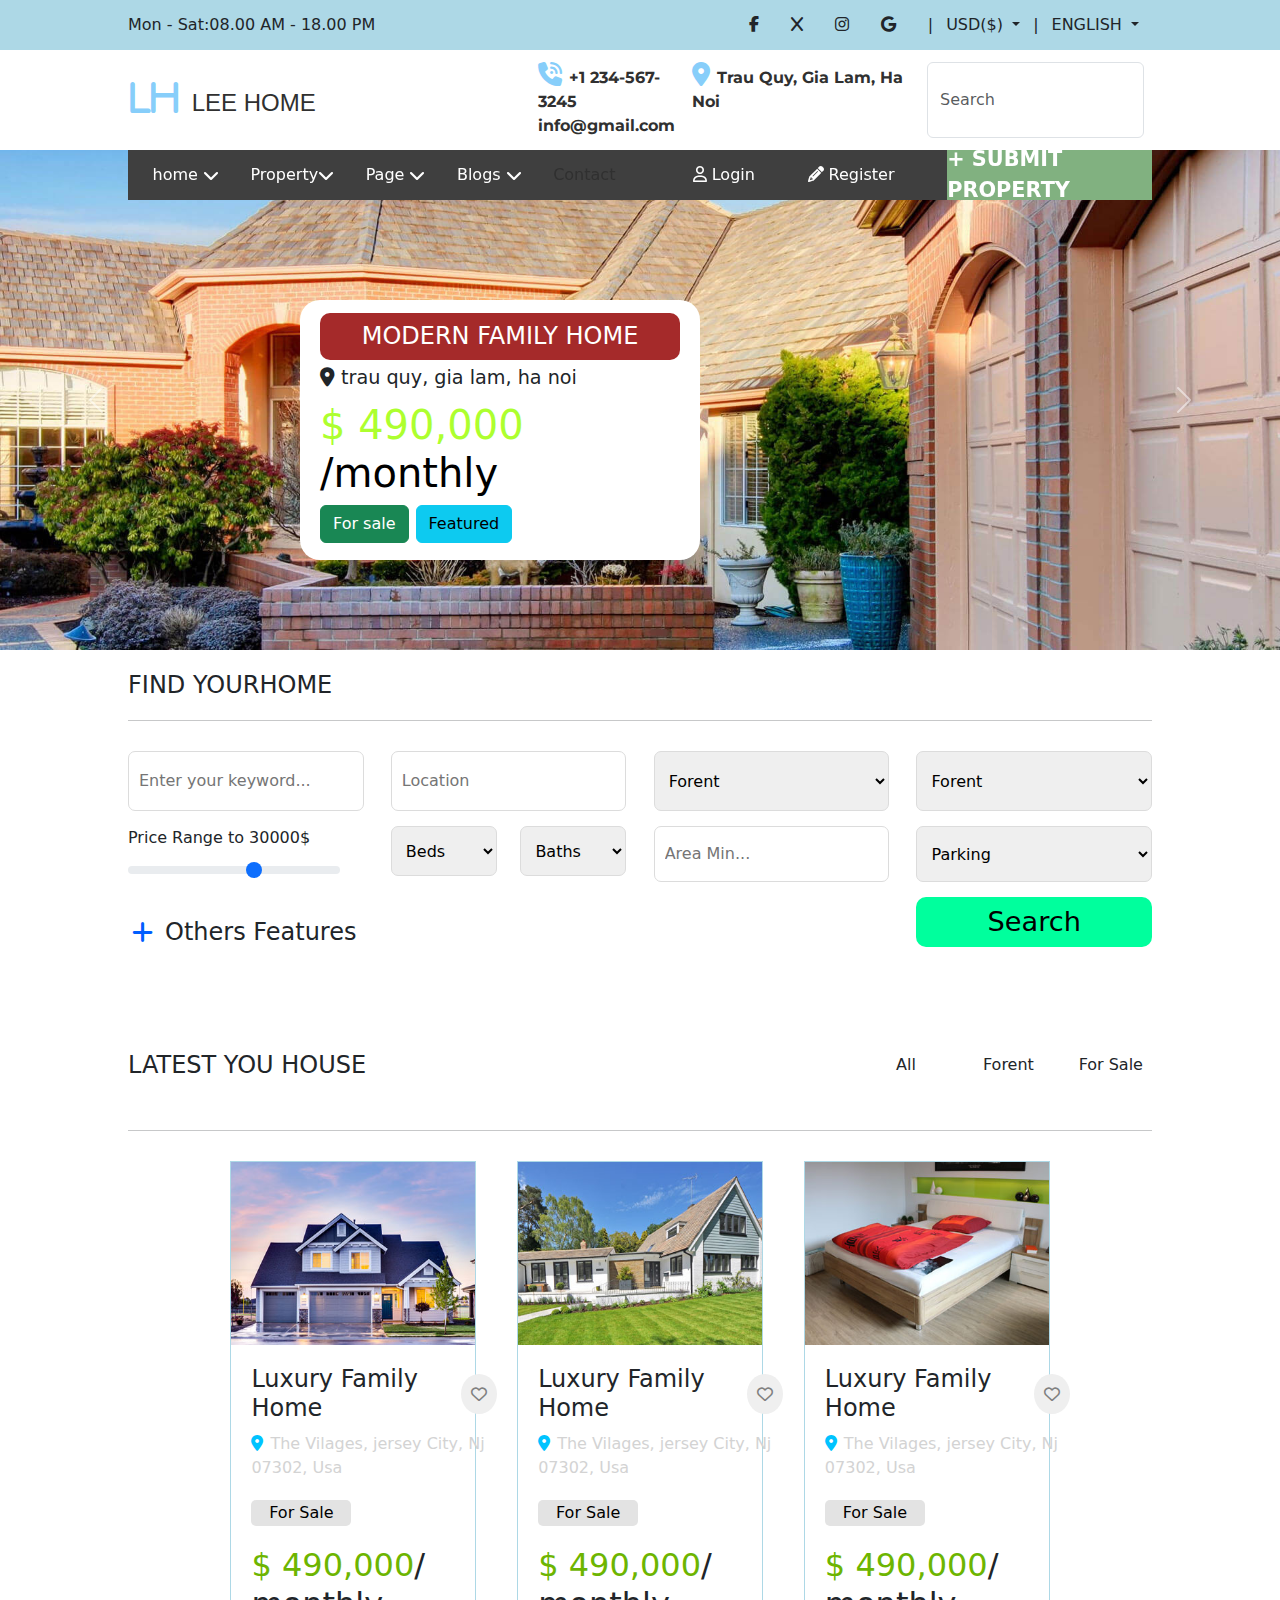
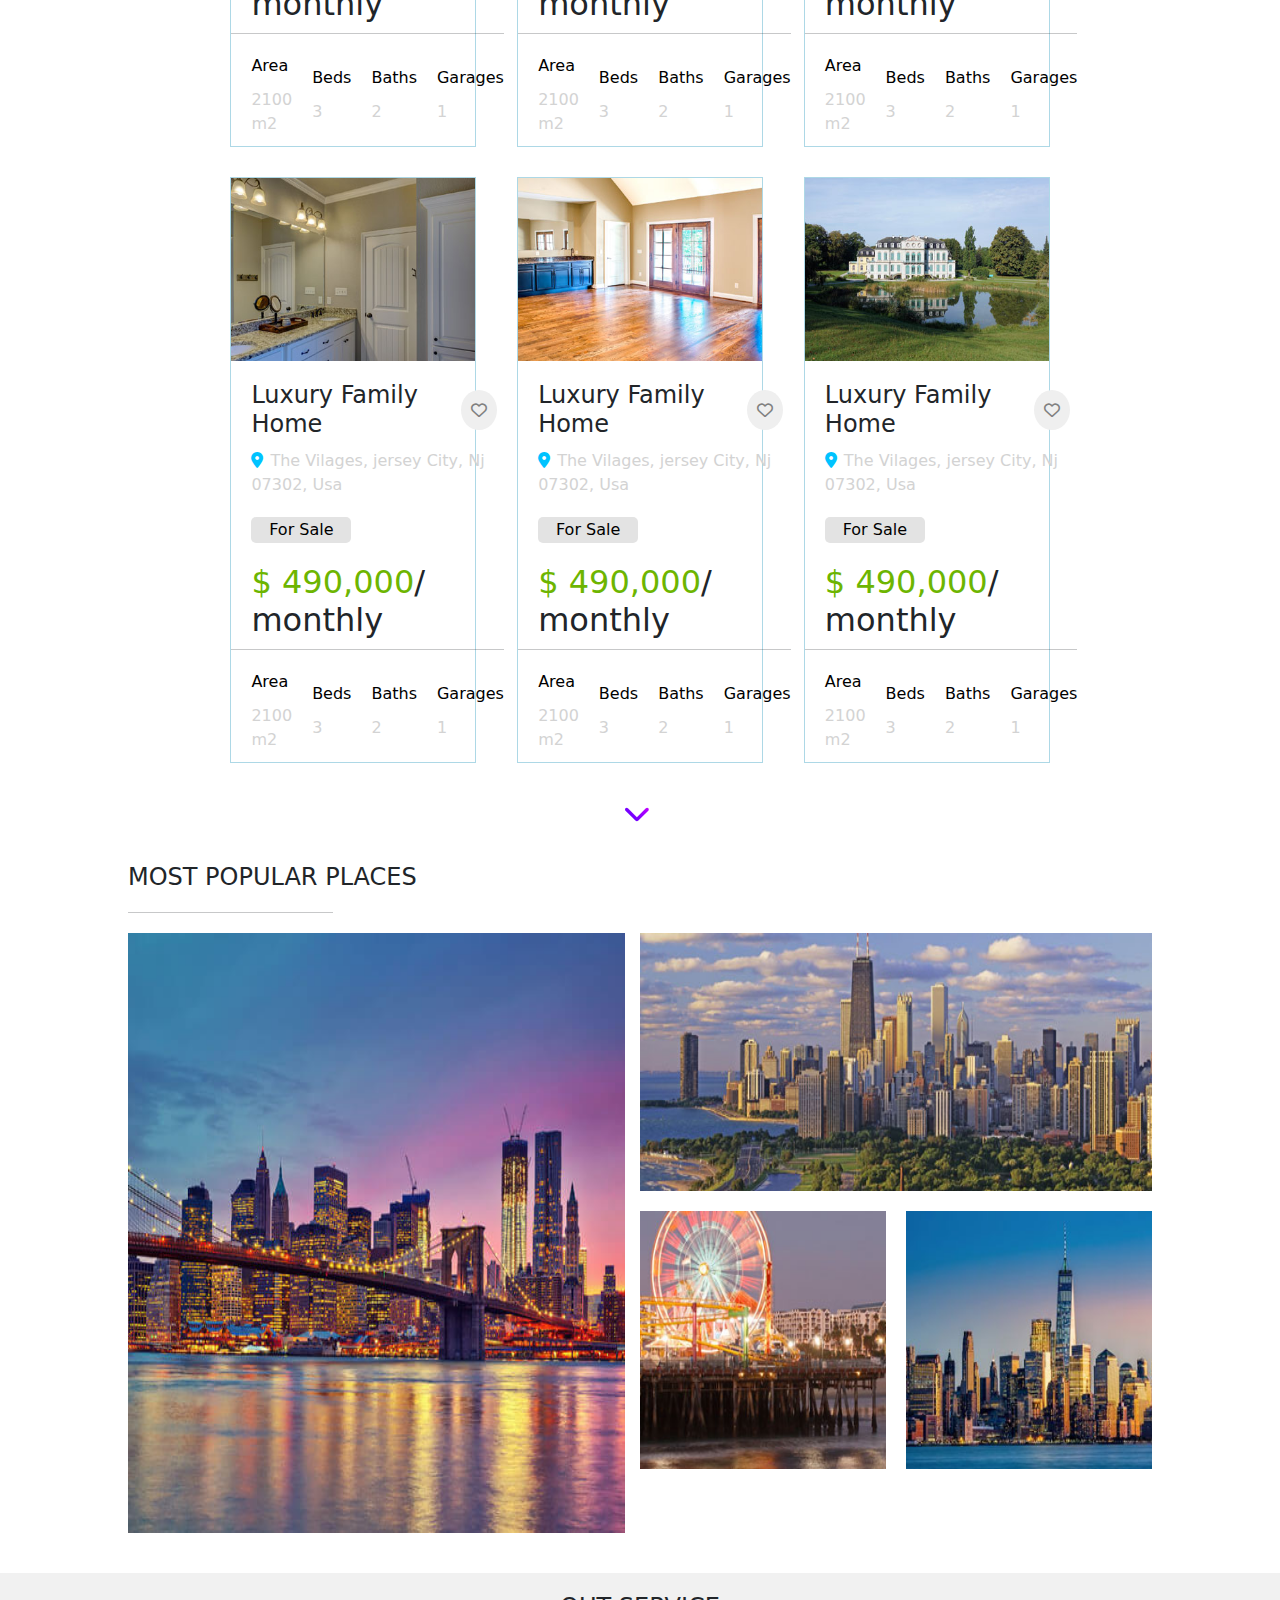
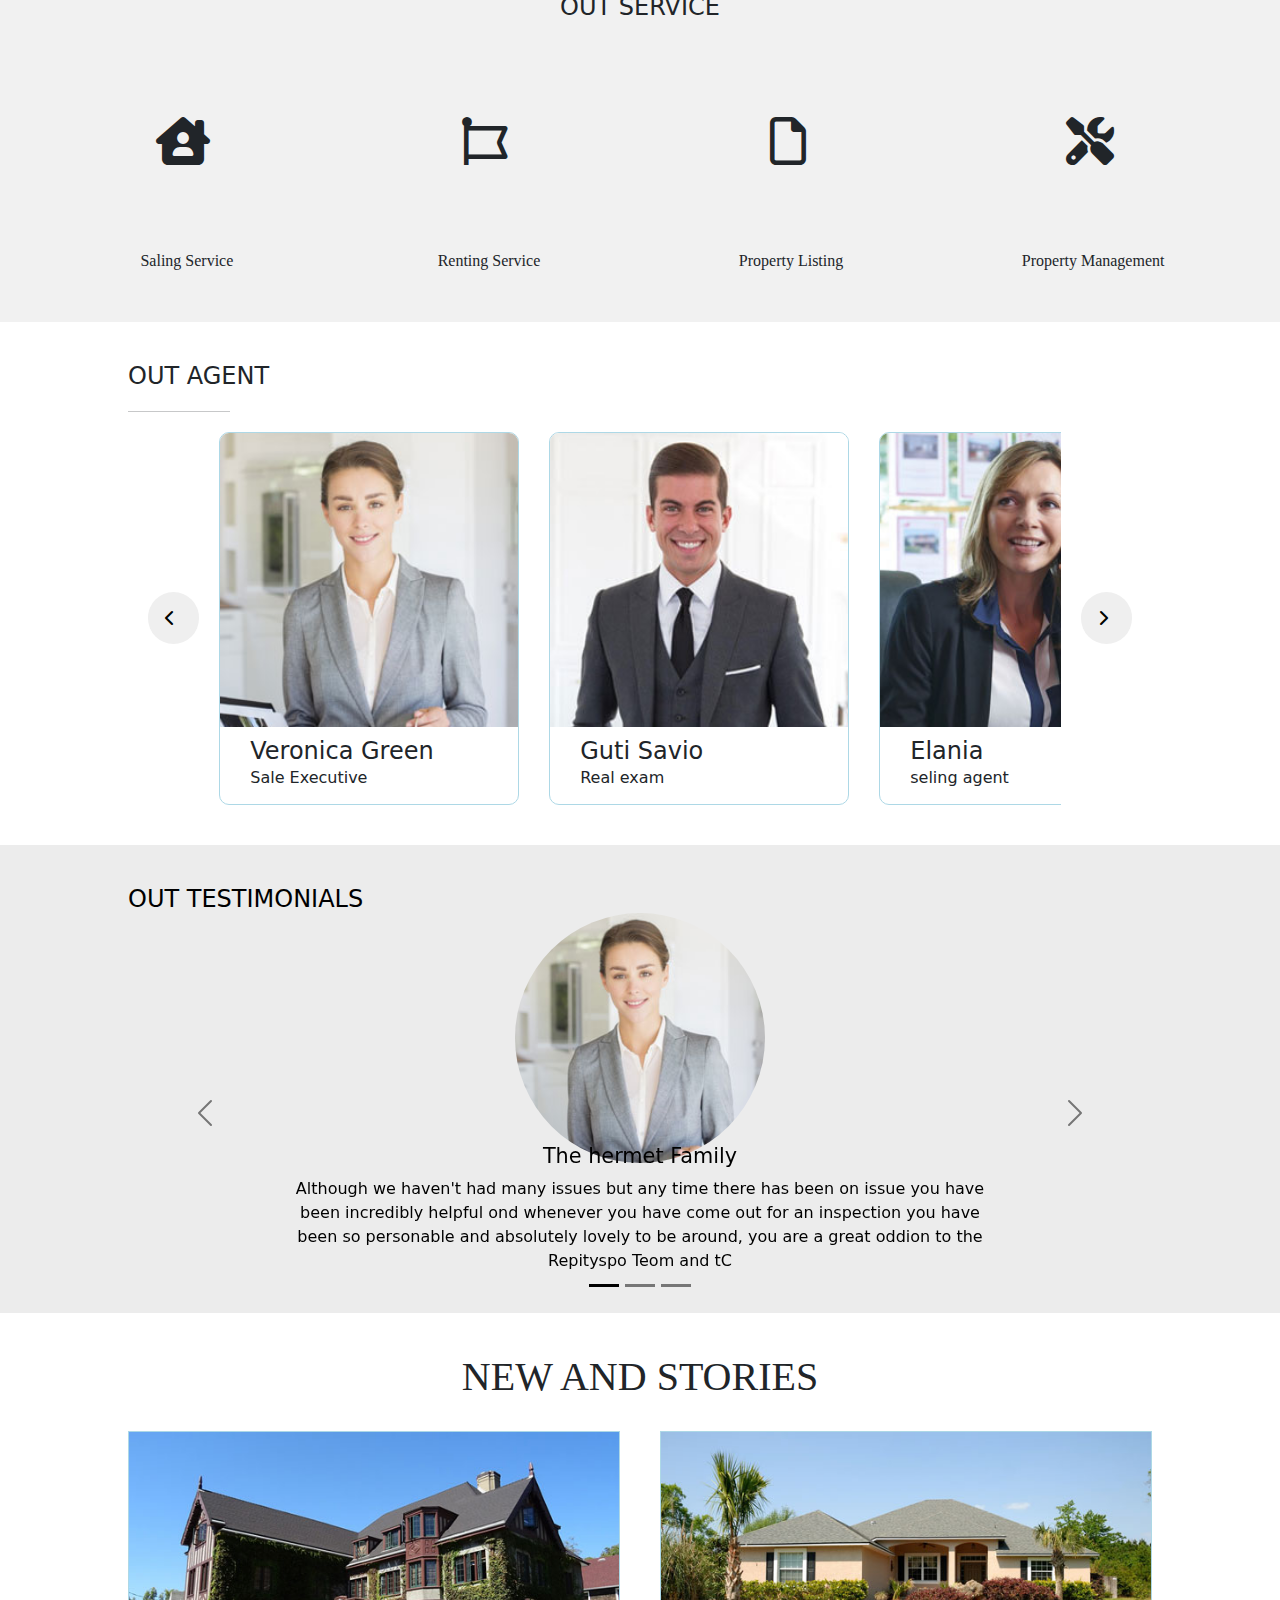
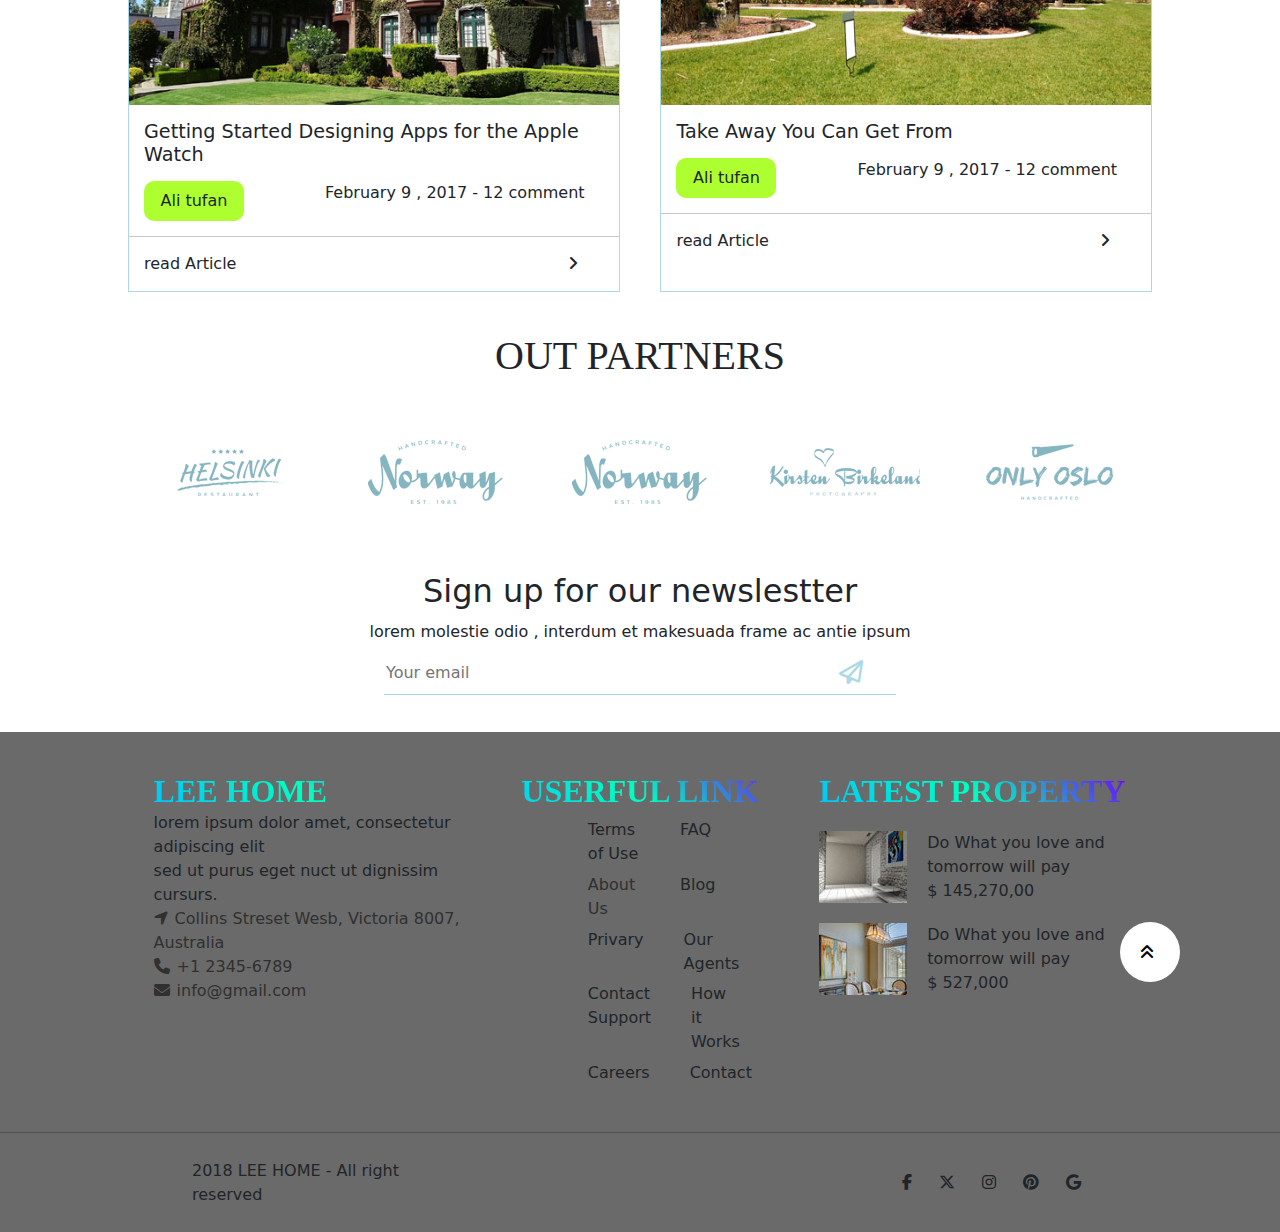
==== commit 46e7fa7d: "." ====
--- a/index.html
+++ b/index.html
@@ -9,6 +9,8 @@
     <link rel="stylesheet" href="./style/indexcss/style.css">
     <link rel="stylesheet" href="./style/indexcss/overrightBS.css">
     <link rel="stylesheet" href="./style/indexcss/content.css">
+    <link rel="stylesheet" href="./style/indexcss/contentTablet.css">
+    <link rel="stylesheet" href="./style/indexcss/contentMobie.css">
 </head>
 <body>
     <!-----overviewbar---ontop-->
@@ -48,13 +50,14 @@
     <!-----nav_contact-->
     <div id="nav-contact">
         <div id="nav-contact_wrap">
-            <a href="#"><i class="fa-solid fa-l" >H</i> LemanHouse</a>
+            <a href="#"><i class="fa-solid fa-l" >H</i> LEE HOME</a>
             <div id="contactAndSearch">
-                <a href="#"><i class="fa-solid fa-phone-volume"></i>+1 234-567-3245<br>info@gmail.com</a>
-                <a href="#"><i class="fa-solid fa-location-dot"></i>Trau Quy, Gia Lam, Ha Noi</a>
+                <a href="#"><i class="fa-solid fa-phone-volume"></i><span>+1 234-567-3245<br>info@gmail.com</span></a>
+                <a href="#"><i class="fa-solid fa-location-dot"></i><span>Trau Quy, Gia Lam, Ha Noi</span></a>
                 <form class="d-flex">
                     <input class="form-control me-2" type="search" placeholder="Search" aria-label="Search" required>
-                  </form>
+                </form>
+                <i class="fa-solid fa-bars"></i>
             </div>
         </div>
     </div>
@@ -629,9 +632,9 @@
             <button id="ontop"><i class="fa-solid fa-angles-up"></i></button>
             <div id="footer-content">
                 <ul>
-                    <li id="lemanhouse-item">
+                    <li id="LEE HOME-item">
                         <ul>
-                            <h1>LEMANHOUSE</h1>
+                            <h1>LEE HOME</h1>
                             <li>lorem ipsum dolor amet, consectetur adipiscing elit<br>
                                 sed ut purus eget nuct ut dignissim cursurs.
                             </li>
@@ -703,7 +706,7 @@
             </div>
             <div id="footer-end">
                 <ul>
-                    <li>2018 LemanHouse - All right reserved</li>
+                    <li>2018 LEE HOME - All right reserved</li>
                     <li>
                         <ul>
                             <li><i class="fa-brands fa-facebook-f"></i></li>
@@ -811,12 +814,41 @@
             })
 
             //goto top button
-            $("#ontop").click(function(event){
+            $("#ontop").click(function (event) {
                 event.stopPropagation();
                 $("html").animate({
                     scrollTop: "0"
                 })
             })
+
+            //ẩn menu bar nếu view lơn hơn 500px
+            if ($(window).width() < 500) {
+                $("i.fa-bars").css("display", "block");
+            } else {
+                $("i.fa-bars").css("display", "none");
+            }
+
+            // Sử dụng hàm resize để kiểm tra kích thước màn hình khi thay đổi
+            $(window).resize(function (){
+                if ($(window).width() < 500) {
+                    $("i.fa-bars").css("display", "block");
+                } else {
+                    $("i.fa-bars").css("display", "none");
+                }
+            });
+
+            let stateBars = false;
+            $("i.fa-bars").click(function(){
+                if(!stateBars){
+                    $("#menu-item").css("display","block");
+                    stateBars = true;
+                }
+                else{
+                    stateBars = false;
+                    $("#menu-item").css("display","none");
+                }
+                
+            })
         })
     </script>
     <script src="main.js"></script>
--- a/style/indexcss/style.css
+++ b/style/indexcss/style.css
@@ -558,4 +558,1119 @@
         font-size: 1.7em;
     }
 
-}+}
+
+
+
+
+
+/*==========================================tablet and ipad style==============================================*/
+/*=============================================================================================================*/
+
+@media screen and (min-width:500px) and (max-width:999px) {
+    #overview-bar {
+        width: 100%;
+        height: 50px;
+        background-color: lightblue;
+        display: flex;
+        justify-content: center;
+    }
+
+    #overview-bar_wrap {
+        width: 80%;
+        height: 100%;
+        display: flex;
+        justify-content: space-between;
+        align-items: center;
+    }
+
+    #more-option {
+        display: flex;
+        align-items: center;
+    }
+
+    #more-option>ul {
+        display: flex;
+        height: 100%;
+    }
+
+    #more-option>ul li {
+        margin-right: 25px;
+        transition: all .1s linear;
+
+        &:hover {
+            transform: scale(1.4);
+            color: black;
+        }
+    }
+
+
+    /*============navbarstyle===============*/
+    #nav-contact {
+        height: 100px;
+        display: flex;
+        justify-content: center;
+    }
+
+    #nav-contact_wrap {
+        width: 90%;
+        height: 100%;
+        display: flex;
+        justify-content: space-between;
+        align-items: center;
+    }
+
+    #nav-contact_wrap>a {
+        font-family: 'Lucida Sans', 'Lucida Sans Regular', 'Lucida Grande', 'Lucida Sans Unicode', Geneva, Verdana, sans-serif;
+        font-size: 1.5em;
+    }
+
+    #nav-contact_wrap i {
+        margin-right: 7px;
+        color: lightskyblue;
+        font-size: 1.5em;
+    }
+
+    #contactAndSearch {
+        display: flex;
+        width: 70%;
+        justify-content: space-between;
+        align-items: center;
+    }
+
+    #contactAndSearch a {
+        font-family: 'Montserrat', sans-serif;
+        font-weight: 700;
+    }
+
+    #contactAndSearch form{
+        height: 70%;
+        width: 25%;
+    }
+    /*==========popular-project===========*/
+    #popular-project {
+        position: relative;
+    }
+
+    #popular-project_wrap {
+        width: 100%;
+        height: 15%;
+        position: absolute;
+        top: 0;
+        display: flex;
+        justify-content: center;
+        z-index: 1;
+    }
+
+    #menu {
+        width: 90%;
+        height: 100%;
+        background-color: rgb(125, 125, 203);
+        display: flex;
+        background-color: gray;
+        justify-content: space-between;
+    }
+
+    #menu-item {
+        width: 50%;
+        height: 100%;
+        display: flex;
+        justify-content: space-evenly;
+        align-items: center;
+        background-color: rgb(63, 63, 63);
+    }
+
+    #menu-item>li {
+        color: white;
+        position: relative;
+        height: 100%;
+        display: flex;
+        align-items: center;
+        transition: all .2s linear;
+
+        &:hover {
+            box-shadow: 0 10px 8px -10px rgb(255, 255, 255) inset;
+        }
+    }
+    #menu-item>li >a{
+        color: rgb(83, 212, 255);
+    }
+
+    #menu-item #homepage:hover>ul {
+        display: flex;
+    }
+
+    /*==========homepage==========*/
+    #homepage i {
+        margin-left: 5px;
+    }
+
+    #homepage ul {
+        position: absolute;
+        width: 300%;
+        height: 300px;
+        z-index: 1;
+        background-color: white;
+        flex-wrap: wrap;
+        display: none;
+        justify-content: center;
+        align-content: flex-start;
+        border-radius: 10px;
+        transform: translateY(180px);
+    }
+
+    #homepage ul li {
+        width: 90%;
+        color: black;
+        height: 40px;
+        font-family: 'Times New Roman', Times, serif;
+        font-size: 1.2em;
+        display: flex;
+        justify-content: flex-start;
+        align-items: center;
+        transition: all .2s linear;
+
+        &:nth-child(1) {
+            margin-top: 20px;
+        }
+
+        &:hover {
+            background-color: lightblue;
+            border-top: 2px solid white;
+        }
+    }
+
+    /*=============Property==============*/
+    #property {
+        position: relative;
+    }
+
+    #property:hover>ul {
+        display: flex;
+    }
+
+    #property>ul {
+        position: absolute;
+        background-color: white;
+        transform: translateX(-200px) translateY(230px);
+        z-index: 1;
+        width: 1000px;
+        height: 400px;
+        border-radius: 10px;
+        justify-content: space-around;
+        display: none;
+    }
+
+    #property>ul ul {
+        width: 20%;
+        height: 90%;
+        color: black;
+        margin-top: 20px;
+        font-weight: 600;
+    }
+
+    #property>ul ul li {
+        height: 40px;
+        font-size: .9em;
+        font-weight: 300;
+        transition: all .2s linear;
+
+        &:nth-child(1) {
+            margin-top: 20px;
+        }
+
+        &:hover {
+            background-color: lightblue;
+            border-top: 2px solid rgb(255, 255, 255);
+            font-weight: 500;
+        }
+    }
+
+    /*================page================*/
+    #page i {
+        margin-left: 5px;
+    }
+
+    #page:hover>ul {
+        display: flex;
+    }
+
+    #page ul {
+        position: absolute;
+        width: 300%;
+        height: 300px;
+        z-index: 1;
+        background-color: white;
+        flex-wrap: wrap;
+        display: none;
+        justify-content: center;
+        align-content: flex-start;
+        border-radius: 10px;
+        transform: translateY(180px);
+    }
+
+    #page ul li {
+        width: 90%;
+        color: black;
+        height: 40px;
+        font-family: 'Times New Roman', Times, serif;
+        font-size: 1.2em;
+        display: flex;
+        justify-content: flex-start;
+        align-items: center;
+        transition: all .2s linear;
+
+        &:nth-child(1) {
+            margin-top: 20px;
+        }
+
+        &:hover {
+            background-color: lightblue;
+            border-top: 2px solid white;
+        }
+    }
+
+    /*================blog=================*/
+    #blog i {
+        margin-left: 5px;
+    }
+
+    #blog:hover>ul {
+        display: flex;
+    }
+
+    #blog ul {
+        position: absolute;
+        width: 300%;
+        height: 300px;
+        z-index: 1;
+        background-color: white;
+        flex-wrap: wrap;
+        display: none;
+        justify-content: center;
+        align-content: flex-start;
+        border-radius: 10px;
+        transform: translateY(180px);
+    }
+
+    #blog ul li {
+        width: 90%;
+        color: black;
+        height: 40px;
+        font-family: 'Times New Roman', Times, serif;
+        font-size: 1.2em;
+        display: flex;
+        justify-content: flex-start;
+        align-items: center;
+        transition: all .2s linear;
+
+        &:nth-child(1) {
+            margin-top: 20px;
+        }
+
+        &:hover {
+            background-color: lightblue;
+            border-top: 2px solid white;
+        }
+    }
+
+    #menu-account {
+        width: 30%;
+        height: 100%;
+        display: flex;
+        justify-content: space-evenly;
+        align-items: center;
+        background-color: rgb(63, 63, 63);
+    }
+
+    #menu-account li {
+        color: white;
+    }
+
+    #menu-account li i {
+        margin-right: 5px;
+    }
+
+    #menu-account li a {
+        color: white;
+    }
+
+    #menu-submit {
+        width: 20%;
+        height: 100%;
+        background-color: rgba(132, 252, 128, 0.396);
+        display: flex;
+        justify-content: center;
+        align-items: center;
+        font-size: 0.7em;
+        color: white;
+        font-weight: 600;
+    }
+
+
+    #project-info {
+        position: absolute;
+        width: 300px;
+        height: 200px;
+        background-color: rgba(255, 255, 255, 0.294);
+        top: 70px;
+        left: 300px;
+        border-radius: 20px;
+        display: flex;
+        justify-content: center;
+        align-items: center;
+        transition: animation .3s linear;
+    }
+
+    @keyframes projectI {
+        0%{
+            opacity: 0;
+        }
+        100%{
+            opacity: 1;
+            transform: scale(1.2);
+        }
+    }
+
+    #project-info_wrap {
+        width: 90%;
+        height: 90%;
+    }
+
+    #project-info_wrap>h1 {
+        font-size: 1.5em;
+        height: 20%;
+        background-color: brown;
+        display: flex;
+        justify-content: center;
+        align-items: center;
+        border-radius: 10px;
+        color: white;
+    }
+
+    #project-property {
+        height: 80%;
+        display: flex;
+        flex-wrap: wrap;
+        align-content: space-around;
+    }
+
+    #project-property p {
+        font-size: 1.2em;
+        width: 100%;
+    }
+
+    #project-property h1 {
+        color: greenyellow;
+    }
+
+    #project-property h1 span {
+        color: black;
+    }
+
+    #project-property .btn {
+        margin-right: 7px;
+    }
+
+
+    /*==============find your home===================*/
+    #find-house {
+        width: 100%;
+        height: 350px;
+        display: flex;
+        justify-content: center;
+
+    }
+
+    #find-house_wrap {
+        width: 80%;
+    }
+
+    #find-house_wrap h1 {
+        font-size: 1.5em;
+        display: flex;
+        align-items: center;
+        height: 70px;
+    }
+
+    #find-house_wrap form {
+        margin-top: 30px;
+
+    }
+
+    #form-wrap1 {
+        width: 100%;
+        display: flex;
+        justify-content: space-between;
+        height: 60px;
+    }
+
+    #form-wrap1 input,
+    #form-wrap1 select {
+        width: 23%;
+        padding-left: 10px;
+        border-radius: 7px;
+        outline: none;
+        border: 1px solid rgb(220, 220, 220);
+
+        &:focus {
+            border: 1px solid rgb(0, 191, 255);
+        }
+    }
+
+    #form-wrap2 {
+        width: 100%;
+        display: flex;
+        justify-content: space-between;
+        margin-top: 15px;
+    }
+
+    #form-wrap2 input,
+    #form-wrap2 select {
+        width: 23%;
+        padding-left: 10px;
+        border-radius: 7px;
+        outline: none;
+        border: 1px solid rgb(220, 220, 220);
+
+        &:focus {
+            border: 1px solid rgb(0, 191, 255);
+        }
+    }
+
+    #rangevalue {
+        width: 23%;
+        display: flex;
+        flex-wrap: wrap;
+        justify-content: flex-start;
+        border: none;
+    }
+
+    #rangevalue input {
+        width: 90%;
+        border: none;
+        padding: 0;
+    }
+
+
+    #wrap-sl {
+        width: 23%;
+        height: 50px;
+        display: flex;
+        justify-content: space-between;
+    }
+
+    #wrap-sl select {
+        width: 45%;
+        height: 100%;
+
+    }
+
+    #others {
+        margin-top: 15px;
+        display: flex;
+        justify-content: space-between;
+    }
+
+    #others i {
+        width: 30px;
+        height: 30px;
+        display: flex;
+        justify-content: center;
+        align-items: center;
+        color: #005eff;
+        border-radius: 50%;
+        transition: all .3s linear;
+
+        &:hover {
+            color: rgb(255, 119, 0);
+            border: 15px solid rgb(0, 0, 0);
+            transform: rotateZ(90deg);
+        }
+    }
+
+    #others input {
+        height: 50px;
+        width: 23%;
+        background-color: rgb(0, 255, 157);
+        border-radius: 10px;
+        border: none;
+        font-size: 1.7em;
+    }
+
+}
+
+
+
+/*===================mobie head style=================*/
+@media screen and (max-width:500px) {
+    #overview-bar {
+        width: 100%;
+        height: 50px;
+        background-color: lightblue;
+        display: flex;
+        justify-content: center;
+    }
+
+    #overview-bar_wrap {
+        width: 80%;
+        height: 100%;
+        display: flex;
+        justify-content: space-between;
+        align-items: center;
+    }
+    #overview-bar_wrap p{
+        font-size: .7em;
+    }
+    #more-option {
+        display: flex;
+        align-items: center;
+    }
+
+    #more-option>ul {
+        display: flex;
+        height: 100%;
+    }
+
+    #more-option>ul li {
+        margin-right: 25px;
+        transition: all .1s linear;
+        display: none;
+        &:hover {
+            transform: scale(1.4);
+            color: black;
+        }
+    }
+
+
+    /*============navbarstyle===============*/
+    #nav-contact {
+        height: 100px;
+        display: flex;
+        justify-content: center;
+    }
+
+    #nav-contact_wrap {
+        width: 90%;
+        height: 100%;
+        display: flex;
+        justify-content: space-between;
+        align-items: center;
+    }
+
+    #nav-contact_wrap>a {
+        font-family: 'Lucida Sans', 'Lucida Sans Regular', 'Lucida Grande', 'Lucida Sans Unicode', Geneva, Verdana, sans-serif;
+        font-size: 1.2em;
+    }
+
+    #nav-contact_wrap i {
+        margin-right: 7px;
+        color: lightskyblue;
+        font-size: 1.5em;
+    }
+
+    #contactAndSearch {
+        display: flex;
+        width: 70%;
+        justify-content: space-around;
+        align-items: center;
+    }
+
+    #contactAndSearch a {
+        font-family: 'Montserrat', sans-serif;
+        font-weight: 700;
+        font-size: .8em;
+        &:nth-child(2){
+            display: none;
+        }
+    }
+    #contactAndSearch >a> span{
+        display: none;
+    }
+
+
+    #contactAndSearch form{
+        height: 70%;
+        width: 45%;
+    }
+    /*==========popular-project===========*/
+    #popular-project {
+        position: relative;
+        height: 500px;
+        background-color: gray;
+    }
+    #carouselExample{
+        height: 100%;
+        width: auto;
+    }
+    .carousel-inner{
+        height: 100%;
+        width: 100%;
+    }
+    .carousel-item{
+        height: 100%;
+        width: 100%;
+    }
+    .carousel-item img{
+        height: 100%;
+        width: 100%;
+        object-fit: cover;
+    }
+
+    #popular-project_wrap {
+        width: 100%;
+        height: 15%;
+        position: absolute;
+        top: 0;
+        display: flex;
+        justify-content: center;
+        z-index: 1;
+    }
+
+    #menu{
+        width: 100%;
+        height: 100%;
+        display: flex;
+        background-color: gray;
+        justify-content: space-between;
+    }
+
+    #menu-item {
+        width: 100vw;
+        height: 70vh;
+        justify-content: space-evenly;
+        align-items: center;
+        background-color: rgb(63, 63, 63);
+        position: absolute;
+        z-index: 2;
+        top:0;
+        display: none;
+    }
+
+    #menu-item>li {
+        color: white;
+        position: relative;
+        height: 10%;
+        display: flex;
+        align-items: center;
+        transition: all .2s linear;
+
+        &:hover {
+            box-shadow: 0 10px 8px -10px rgb(255, 255, 255) inset;
+        }
+    }
+    #menu-item>li >a{
+        color: rgb(83, 212, 255);
+    }
+
+    #menu-item #homepage:hover>ul {
+        display: flex;
+    }
+   
+
+
+    /*==========homepage==========*/
+    #homepage i {
+        margin-left: 5px;
+    }
+
+    #homepage ul {
+        position: absolute;
+        width: 300%;
+        height: 300px;
+        z-index: 1;
+        background-color: white;
+        flex-wrap: wrap;
+        display: none;
+        justify-content: center;
+        align-content: flex-start;
+        border-radius: 10px;
+        transform: translateY(180px);
+    }
+
+    #homepage ul li {
+        width: 90%;
+        color: black;
+        height: 40px;
+        font-family: 'Times New Roman', Times, serif;
+        font-size: 1.2em;
+        display: flex;
+        justify-content: flex-start;
+        align-items: center;
+        transition: all .2s linear;
+
+        &:nth-child(1) {
+            margin-top: 20px;
+        }
+
+        &:hover {
+            background-color: lightblue;
+            border-top: 2px solid white;
+        }
+    }
+
+    /*=============Property==============*/
+    #property {
+        position: relative;
+    }
+
+    #property:hover>ul {
+        display: flex;
+    }
+
+    #property>ul {
+        position: absolute;
+        background-color: white;
+        transform: translateX(-200px) translateY(230px);
+        z-index: 1;
+        width: 100%;
+        border-radius: 10px;
+        justify-content: space-around;
+        display: none;
+        flex-wrap: wrap;
+    }
+
+    #property>ul ul {
+        width: 20%;
+        height: 90%;
+        color: black;
+        margin-top: 20px;
+        font-weight: 600;
+    }
+
+    #property>ul ul li {
+        height: 40px;
+        font-size: .9em;
+        font-weight: 300;
+        transition: all .2s linear;
+
+        &:nth-child(1) {
+            margin-top: 20px;
+        }
+
+        &:hover {
+            background-color: lightblue;
+            border-top: 2px solid rgb(255, 255, 255);
+            font-weight: 500;
+        }
+    }
+
+    /*================page================*/
+    #page i {
+        margin-left: 5px;
+    }
+
+    #page:hover>ul {
+        display: flex;
+    }
+
+    #page ul {
+        position: absolute;
+        width: 300%;
+        height: 300px;
+        z-index: 1;
+        background-color: white;
+        flex-wrap: wrap;
+        display: none;
+        justify-content: center;
+        align-content: flex-start;
+        border-radius: 10px;
+        transform: translateY(180px);
+    }
+
+    #page ul li {
+        width: 90%;
+        color: black;
+        height: 40px;
+        font-family: 'Times New Roman', Times, serif;
+        font-size: 1.2em;
+        display: flex;
+        justify-content: flex-start;
+        align-items: center;
+        transition: all .2s linear;
+
+        &:nth-child(1) {
+            margin-top: 20px;
+        }
+
+        &:hover {
+            background-color: lightblue;
+            border-top: 2px solid white;
+        }
+    }
+
+    /*================blog=================*/
+    #blog i {
+        margin-left: 5px;
+    }
+
+    #blog:hover>ul {
+        display: flex;
+    }
+
+    #blog ul {
+        position: absolute;
+        width: 300%;
+        height: 300px;
+        z-index: 1;
+        background-color: white;
+        flex-wrap: wrap;
+        display: none;
+        justify-content: center;
+        align-content: flex-start;
+        border-radius: 10px;
+        transform: translateY(180px);
+    }
+
+    #blog ul li {
+        width: 90%;
+        color: black;
+        height: 40px;
+        font-family: 'Times New Roman', Times, serif;
+        font-size: 1.2em;
+        display: flex;
+        justify-content: flex-start;
+        align-items: center;
+        transition: all .2s linear;
+
+        &:nth-child(1) {
+            margin-top: 20px;
+        }
+
+        &:hover {
+            background-color: lightblue;
+            border-top: 2px solid white;
+        }
+    }
+
+    #menu-account {
+        width: 50%;
+        height: 100%;
+        display: flex;
+        justify-content: space-evenly;
+        align-items: center;
+        background-color: rgb(63, 63, 63);
+    }
+
+    #menu-account li {
+        color: white;
+    }
+
+    #menu-account li i {
+        margin-right: 5px;
+    }
+
+    #menu-account li a {
+        color: white;
+    }
+
+    #menu-submit {
+        width: 50%;
+        height: 100%;
+        background-color: rgba(132, 252, 128, 0.396);
+        display: flex;
+        justify-content: center;
+        align-items: center;
+        font-size: 0.7em;
+        color: white;
+        font-weight: 600;
+    }
+
+
+    #project-info {
+        position: absolute;
+        width: 300px;
+        height: 200px;
+        background-color: rgba(255, 255, 255, 0.294);
+        top: 170px;
+        left: 30px;
+        border-radius: 20px;
+        display: flex;
+        justify-content: center;
+        align-items: center;
+        transition: animation .3s linear;
+    }
+
+    @keyframes projectI {
+        0%{
+            opacity: 0;
+        }
+        100%{
+            opacity: 1;
+            transform: scale(1.2);
+        }
+    }
+
+    #project-info_wrap {
+        width: 90%;
+        height: 90%;
+    }
+
+    #project-info_wrap>h1 {
+        font-size: 1.5em;
+        height: 20%;
+        background-color: brown;
+        display: flex;
+        justify-content: center;
+        align-items: center;
+        border-radius: 10px;
+        color: white;
+    }
+
+    #project-property {
+        height: 80%;
+        display: flex;
+        flex-wrap: wrap;
+        align-content: space-around;
+    }
+
+    #project-property p {
+        font-size: 1.2em;
+        width: 100%;
+    }
+
+    #project-property h1 {
+        color: greenyellow;
+    }
+
+    #project-property h1 span {
+        color: black;
+    }
+
+    #project-property .btn {
+        margin-right: 7px;
+    }
+
+
+    /*==============find your home===================*/
+    #find-house {
+        width: 100%;
+        display: flex;
+        justify-content: center;
+    }
+
+    #find-house_wrap {
+        width: 80%;
+    }
+
+    #find-house_wrap h1 {
+        font-size: 1.5em;
+        display: flex;
+        align-items: center;
+        height: 70px;
+    }
+
+    #find-house_wrap form {
+        margin-top: 30px;
+
+    }
+
+    #form-wrap1 {
+        width: 100%;
+        display: flex;
+        flex-wrap: wrap;
+        justify-content: space-between;
+        height: 200px;
+    }
+
+    #form-wrap1 input,
+    #form-wrap1 select {
+        width: 100%;
+        padding-left: 10px;
+        border-radius: 7px;
+        margin-top: 10px;
+        outline: none;
+        border: 1px solid rgb(220, 220, 220);
+
+        &:focus {
+            border: 1px solid rgb(0, 191, 255);
+        }
+    }
+
+    #form-wrap2 {
+        width: 100%;
+        display: flex;
+        justify-content: space-between;
+        margin-top: 15px;
+        flex-wrap: wrap;
+        height: 200px;
+    }
+
+    #form-wrap2 input,
+    #form-wrap2 select {
+        width: 100%;
+        padding-left: 10px;
+        border-radius: 7px;
+        outline: none;
+        margin-top: 10px;
+        height: 40px;
+        border: 1px solid rgb(220, 220, 220);
+
+        &:focus {
+            border: 1px solid rgb(0, 191, 255);
+        }
+    }
+
+    #rangevalue {
+        width: 100%;
+        display: flex;
+        flex-wrap: wrap;
+        justify-content: flex-start;
+        border: none;
+    }
+
+    #rangevalue input {
+        width: 90%;
+        border: none;
+        padding: 0;
+    }
+
+
+    #wrap-sl {
+        width: 100%;
+        height: 50px;
+        display: flex;
+        justify-content: space-between;
+        margin-bottom: 10px;
+    }
+    
+
+    #wrap-sl select {
+        width: 48%;
+        height: 100%;
+    }
+
+    #others {
+        margin-top: 55px;
+        display: flex;
+        justify-content: space-between;
+        align-items: center;
+    }
+
+    #others i {
+        width: 30px;
+        height: 30px;
+        display: flex;
+        justify-content: center;
+        align-items: center;
+        color: #005eff;
+        border-radius: 50%;
+        transition: all .3s linear;
+
+        &:hover {
+            color: rgb(255, 119, 0);
+            border: 15px solid rgb(0, 0, 0);
+            transform: rotateZ(90deg);
+        }
+    }
+
+    #others input {
+        height: 40px;
+        width: 23%;
+        background-color: rgb(0, 255, 157);
+        border-radius: 10px;
+        border: none;
+        font-size: 1.2em;
+    }
+
+}
--- a/style/indexcss/content.css
+++ b/style/indexcss/content.css
@@ -608,18 +608,18 @@
         -webkit-text-fill-color: transparent;
         font-size: 2em;
     }
-      /*lemanhouse-item*/
-    #lemanhouse-item li{
+      /*LEE HOME-item*/
+    #LEE HOME-item li{
         margin-top: 10px;
         &:nth-child(2){
             font-family: 'Gill Sans', 'Gill Sans MT', Calibri, 'Trebuchet MS', sans-serif;
             margin-left: 16px;
         }
     }
-    #lemanhouse-item li a:hover{
+    #LEE HOME-item li a:hover{
         color: #ffffff;
     }
-    #lemanhouse-item li i{
+    #LEE HOME-item li i{
         color: #00c3ff;  
         cursor: pointer;
     }
--- a/style/indexcss/contentTablet.css
+++ b/style/indexcss/contentTablet.css
@@ -0,0 +1,702 @@
+@media screen and (min-width:500px) and (max-width:999px) {
+    /*=====latest property==== */
+    #latest{
+        width: 100%;
+        display: flex;
+        justify-content: center;
+    }
+    #latest-wrap{
+        width: 90%;
+    }
+    #latest-title{
+        display: flex;
+        height: 130px;
+        align-items: center;
+        justify-content: space-between;
+    }
+    #latest-title h1{
+        font-size: 1.5em;
+    }
+    #latest-title ul{
+        display: flex;
+        width: 30%;
+        justify-content: flex-end;
+    }
+    #latest-title ul li{
+        margin-left: 20px;
+        width: 100px;
+        height: 30px;
+        background-color: white;
+        display: flex;
+        justify-content: center;
+        align-items: center;
+        border-radius: 10px;
+    }
+    /*===latest-content====*/
+    #latest-tag_content{
+        display: flex;
+        justify-content: center;
+    }
+    #latest-tag_content >ul{
+        display: flex;
+        justify-content: space-between;
+        width: 90%;
+        flex-wrap: wrap;
+    }
+    #latest-tag_content >ul >li{
+        width: 48%;
+        aspect-ratio: 3/4;
+        margin-top: 30px;
+        display: flex;
+        flex-wrap: wrap;
+        align-items: center;
+        border: 1px solid lightblue;
+    }
+
+    #latest-tag_content > ul>li>img{
+        width: 100%;
+        aspect-ratio: 4/3;
+    }
+
+    .tag-content_item ul:first-child{
+        display: flex;
+        width: 90%;
+        justify-content: space-between;
+        align-items: center;
+        height: 15%;
+        margin: 20px 0 0 20px;
+    }
+    .tag-content_item ul:first-child h1{
+            font-size: 1.5em;
+            height: 100%;
+    }
+    .heart{
+            width: 40px;
+            height: 40px;
+            display: flex;
+            justify-content: center;
+            align-items: center;
+            border: none;
+            color: gray;
+            border-radius: 50%;
+    }
+    .heart i{
+            margin: 0;
+    }
+
+    .tag-content_item p {
+            margin-left: 20px;
+            margin-top: 10px;
+            color: lightgray;
+    }
+    .tag-content_item p i{
+        color: #00c3ff;
+    }
+    .tag-content_item>button{
+        width: 100px;
+            background-color: rgb(227, 227, 227);
+            border: none;
+            border-radius: 5px;
+            margin-left: 20px;
+            margin-top: 20px;
+            transition: all .2s linear;
+            &:hover{
+                background-color: #00ffbf;
+            }
+    }
+
+    .tag-content_item h2{
+        font-size: 2em;
+        width: 100%;
+        margin: 20px 0 0 20px;
+    }
+    .tag-content_item h2 span{
+        color: rgb(109, 181, 1);
+    }
+
+    
+     
+    .tag-content_item{
+        display: flex;
+        flex-wrap: wrap;
+    }
+    
+    
+    
+    
+    .tag-content_item ul:last-child{
+        display: flex;
+        align-items: center;
+        justify-content: center;
+        margin-top: 0;
+    }
+    .tag-content_item hr{
+        width: 100%;
+        margin: 10px 0 10px 0;
+    }
+    .property-home{
+        width: 100%;
+    }
+    .property-home li{
+        display: flex;
+        align-items:center;
+        flex-wrap: wrap;
+        padding-bottom: 10px;
+    }
+    .property-home li p{
+        width: 100%;
+    }
+    .property-home li p:first-child{
+        color: black;
+        font-weight: 500;
+    }
+
+    /*==showmore===*/
+    #show-more{
+        width: 100%;
+        height: 100px;
+        display: flex;
+        justify-content: center;
+        align-items: center; 
+    }
+    #show-more i{
+        font-size: 1.7em;
+        transition: all .2s linear;
+        background: -webkit-linear-gradient(45deg,#3700ff, #dd00ff);
+        -webkit-background-clip: text;
+        -webkit-text-fill-color: transparent;
+        &:hover{
+            background: -webkit-linear-gradient(45deg,#ffffff, #1900ff);
+            -webkit-background-clip: text;
+            -webkit-text-fill-color: transparent;
+            font-size: 2em;
+        }
+    }
+
+    /*========popular-places===========*/
+    #popular-places{
+        display: flex;
+        justify-content: center;
+        flex-wrap: wrap;
+    }
+    #popular-places_wrap{
+        width: 90%;
+    }
+    #popular-places_wrap h1{
+        font-size: 1.5em;
+        margin-bottom: 20px;
+    }
+    #popular-places_wrap hr{
+        width: 20%;
+        margin-bottom: 20px;
+    }
+    #place-content{
+        width: 100%;
+        height: 400px;
+        display: flex;
+        justify-content: space-between;
+    }
+    #big-item{
+        width: 50%;
+        height: 100%;
+    }
+    #big-item img{
+        width: 97%;
+        height: 100%;
+    }
+
+    #other-item{
+        width: 50%;
+        aspect-ratio: 1;
+        display: flex;
+        flex-wrap: wrap;
+        justify-content: space-between;
+        align-content: space-between;
+    }
+    #other-item img:nth-child(1){
+        width: 100%;
+        height: 50%;
+    }
+    #other-item img:nth-child(2),
+    #other-item img:nth-child(3)
+    {
+        width: 48%;
+        height: 48%;
+    }
+    
+    
+
+
+    /*===out service====*/
+    #out-service{
+        width: 100%;
+        margin-top:40px ;
+        background-color: rgb(241, 241, 241);
+        padding-bottom: 30px;
+    }
+    #out-service h1{
+        width: 100%;
+        text-align: center;
+        font-size: 1.5em;
+        margin-top: 20px;
+    }
+    #out-service ul{
+        width: 100%;
+        height: 500px;
+        display: flex;
+        flex-wrap: wrap;
+        justify-content: space-evenly;
+        align-items: center;
+    }
+    #out-service ul li{
+        width: 48%;
+        height: 40%;
+        display: flex;
+        justify-content: center;
+        align-items: center;
+        flex-wrap: wrap;
+    }
+    #out-service ul li:hover i{
+        background-image: radial-gradient(white 40%,rgba(255, 255, 255, 0) 60%);
+        transition: all .3s linear;
+    }
+    #out-service ul li i{
+        width: 60%;
+        height: 100%;
+        border-radius: 50%;
+        display: flex;
+        justify-content: center;
+        align-items: center;
+        font-size: 3em;
+    }
+    #out-service ul li p{
+        width: 80%;
+        display: flex;
+        justify-content: center;
+        font-family: Georgia, 'Times New Roman', Times, serif;
+    }
+
+    /*======out agent=======*/
+    #out-agent{
+        width: 100%;
+        width: 80%;
+        margin-top: 40px;
+    }
+    #out-agent h1{
+        font-size: 1.5em;
+        margin-bottom: 20px;
+    }
+    #out-agent hr{
+        width: 10%;
+        margin-bottom: 20px;
+    }
+    #agent-slide{
+        display: flex;
+        align-items: center;
+    }
+    #agent-slide button{
+        width: 60px;
+        aspect-ratio: 1;
+        border-radius: 50%;
+       
+       display: flex;
+       justify-content: center;
+       align-items: center;
+       border: none;
+       margin: 0 20px;
+       transition: all .2s linear;
+    }
+    #agent-slide button:nth-child(1):hover{
+        border-radius: 82% 18% 18% 82% / 48% 49% 51% 52% ;
+        background-image: linear-gradient(45deg,rgb(255, 215, 230),rgb(162, 143, 255));
+        margin-left: 5px;
+        color: white;
+    }
+    #agent-slide button:last-child:hover{
+        border-radius: 18% 82% 84% 16% / 48% 49% 51% 52% ;
+        background-image: linear-gradient(45deg,rgb(255, 213, 228),rgb(163, 144, 255));
+        margin-right: 5px;
+        color: white;
+    }
+
+    #agent-wrap-slide{
+        width: 100%;
+        overflow-x: scroll;
+        &::-webkit-scrollbar{
+            background-color: transparent;
+        }
+    }
+    #agent-slide ul{
+        display: flex;
+        width: 2000px;
+    }
+    #agent-slide ul li{
+        width: 300px;
+        margin-right: 30px;
+        border-radius: 10px;
+        overflow: hidden;
+        border: 1px solid lightblue;
+    }
+    #agent-slide ul li img{
+        width: 100%;
+    }
+    #agent-slide ul li h1{
+        width: 90%;
+        margin-top: 10px;
+        margin-left: 10%;
+        margin-bottom: 0;
+    }
+    #agent-slide ul li p{
+        width: 90%;
+        margin: 0;
+        margin-left: 10%;
+        padding-bottom: 10px;
+    }
+
+
+    /*======out testimo=========*/
+    #out-testi{
+        margin-top: 40px;
+        width: 100%;
+        display: flex;
+        justify-content: center;
+        background-color: rgb(236, 236, 236);
+    }
+    #out-testi_wrap{
+        width: 80%;
+    }
+    #out-testi_wrap h1{
+        font-size: 1.5em;
+        color: rgb(0, 0, 0);
+        margin-top: 40px;
+
+    }
+    #out-testi_wrap h5{
+        color: rgb(0, 0, 0);
+        font-size: 1.3em;
+    }
+    #out-testi_wrap p{
+        color: rgb(0, 0, 0);
+    }
+    
+    #out-testi hr{
+        width: 10%;
+        margin-bottom: 20px;
+    }
+    .test-item{
+        width: 100%;
+        height: 400px;
+        display: flex;
+        justify-content: center;
+    }
+    .test-item img{
+        width: 200px;
+        height: 200px;
+        border-radius: 50%;
+    }
+    
+    /*===stories===*/
+    #storie{
+        width: 80%;
+        margin-top: 40px;
+        margin-bottom: 40px;
+    }
+    #storie >h1{
+        width: 100%;
+        text-align: center;
+        font-family:'Times New Roman', Times, serif;
+        margin-bottom: 30px;
+    }
+    #storie>ul{
+        display: flex;
+        justify-content: space-between;
+    }
+    #storie >ul>li{
+        width: 48%;
+        border: 1px solid lightblue;
+    } 
+    #storie>ul>li img{
+        width: 100%;
+    }
+    #storie>ul>li h1{
+        font-size: 1.2em;
+        margin: 15px;
+    }
+    .storie-item ul{
+        width: 100%;
+    }
+    .storie-item ul{
+        box-sizing: border-box;
+        margin: 15px;
+        width: 90%;
+        display: flex;
+        justify-content: space-between;
+    }
+    
+
+
+    /**/
+    .storie-item ul:not(:last-child) li:first-child {
+        background-color: greenyellow;
+        width: 100px;
+        height: 40px;
+        display: flex;
+        justify-content: center;
+        align-items: center;
+        border-radius: 10px;
+        transition: all .1s linear;
+        &:hover{
+            background-color: green;
+            color: white;
+            cursor: pointer;
+        }
+      } 
+
+      .storie-item ul:last-child:hover{
+            cursor: pointer;
+      }
+
+      /*====partners=====*/
+      #partners{
+        width: 80%;
+        height: 300px;
+        margin-bottom: 100px;
+        display: flex;
+        flex-wrap: wrap;
+        justify-content: center;
+      }
+      #partners h1{
+        width: 100%;
+        height: 10%;
+        text-align: center;
+        font-family: 'Times New Roman', Times, serif;
+        margin-bottom: 20px;
+      }
+      #partners ul{
+        display: flex;
+        height: 60%;
+        width: 100%;
+      }
+      
+      /*====keyframe===*/
+        @keyframes moving {
+        0%{
+            transform: translateY(-50px);
+        }
+        100%{
+            transform: translateY(50px);
+        }
+        }
+
+        @keyframes moving2 {
+            0%{
+                transform: translateY(50px) ;
+            }
+            100%{
+                transform: translateY(-50px);
+            }
+        }
+
+      #partners ul li{
+        position: relative;
+        width: 20%;
+        display: flex;
+        justify-content: center;
+        align-items: center;
+        height: 100%;
+      }
+      
+
+      #partners ul:not(:last-child) li:nth-of-type(odd){
+        animation: moving 3s linear  infinite alternate;
+      }
+      #partners ul:not(:last-child) li:nth-of-type(even){
+        animation: moving2 3s linear  infinite alternate;
+      }
+      #partners h2,#partners p{
+        width: 100%;
+        text-align: center;
+        height: 10%;margin-top: 10px;
+      }
+      #partners form{
+        display: flex;
+        position: relative;
+        width: 50%;
+        height: 15%;
+        align-items: center;
+      }
+      #partners form input{
+        width: 100%;
+        border: none;
+        border-bottom: 1px solid lightblue;
+        height: 100%;
+      }
+      #partners form button{
+        position: absolute;
+        right: 20px;
+        border: none;
+        background: transparent;
+        font-size: 1.5em;
+        color: lightblue;
+        
+      }
+      
+    /*=========================footer style=====================================*/
+      footer{
+        width: 100%;
+        display: flex;
+        justify-content: center;
+        background-color: rgb(106, 106, 106);
+      }
+      #footer-wrap{
+        width: 100%;
+        position: relative;
+        display: flex;
+        flex-wrap: wrap;
+        justify-content: center;
+        align-items: center;
+    }
+    #ontop{
+        display: flex;
+        align-items: center;
+        justify-content: center;
+        position: absolute;
+        right:50px;
+        bottom: 50%;
+        background-color: white;
+        width: 60px;
+        height: 60px;
+        border: none;
+        border-radius: 50%;
+        transition: all .2s linear;
+        &:hover{
+            border-radius: 48% 52% 70% 30% / 87% 90% 10% 13% ;
+            background-image: linear-gradient(45deg,pink,rgb(156, 156, 255));
+            transform: translateY(-15px);
+            color: white;
+        }
+    }
+
+    #footer-content{
+        width: 80%;
+        height: 400px;
+        display: flex;
+        align-items: center;
+    }
+    #footer-content >ul{
+        width: 100%;
+        height: 80%;
+        display: flex;
+        justify-content: space-around;
+    }
+    #footer-content >ul> li{
+        width: 30%;
+        display: flex;
+        justify-content: center;
+    }
+    #footer-content >ul> li >ul> h1{
+        font-weight: 700;
+        font-family: 'Times New Roman', Times, serif;
+        background: -webkit-linear-gradient(45deg,#00c3ff, #00ffbf,rgb(111, 0, 255));
+        -webkit-background-clip: text;
+        -webkit-text-fill-color: transparent;
+        font-size: 1.3em;
+    }
+      /*LEE HOME-item*/
+    #LEE HOME-item li{
+        margin-top: 10px;
+        font-size: .9em;
+        &:nth-child(2){
+            font-family: 'Gill Sans', 'Gill Sans MT', Calibri, 'Trebuchet MS', sans-serif;
+            margin-left: 16px;
+        }
+    }
+    #LEE HOME-item li a:hover{
+        color: #ffffff;
+    }
+    #LEE HOME-item li i{
+        color: #00c3ff;  
+        cursor: pointer;
+    }
+      /*==usefulllink==*/
+    #userfull-item{
+        height: 100%;
+    }
+    #userfull-item >ul{
+        width: 100%;
+        height: 100%;
+        display: flex;
+        justify-content: flex-start;
+        flex-wrap: wrap;
+    }
+    #userfull-item>ul h1{
+        width: 100%;
+        text-align: center;
+    }
+    #userfull-item>ul >li{
+        width: 60%; 
+        font-size: .8em;
+    }
+    #userfull-item>ul >li ul{
+        display: flex;
+        width: 100%; 
+        justify-content: space-around;
+    }
+    #userfull-item>ul >li ul li{
+        width: 50%;
+        margin-left: 40px;
+        &:hover{
+            color: white;
+        }
+    }
+
+      /*==latestproperty==*/
+    #latest-item >ul>li>ul {
+            display: flex;
+    }
+    #latest-item >ul>li>ul li {
+        margin-right: 20px;
+        margin-top: 20px;
+    }
+    #latest-item >ul>li>ul li img{
+        transition: all .1s linear;
+    }
+    #latest-item >ul>li>ul li p{
+        font-size: .7em;
+    }
+    #latest-item >ul>li>ul li img:hover{
+        transform: scale(1.1);
+        border-radius: 10px;
+    }
+    #latest-item >ul>li>ul li:hover span{
+        color: greenyellow;
+    }
+   
+
+    #footer-end{
+        width: 100%;
+        height: 100px;
+        border-top: 1px solid rgb(81, 81, 81);
+    }
+    #footer-end ul{
+        width: 100%;
+        display: flex;
+        justify-content: space-around;
+        height: 100%;
+        align-items: center;
+    }
+    #footer-end >ul >li{
+        width: 20%;
+    }
+    #footer-end ul li ul{
+        justify-content: flex-end;
+
+    }
+    #footer-end ul li ul li{
+        margin-left: 20px;
+    }
+
+}
+
+
+
--- a/style/indexcss/contentMobie.css
+++ b/style/indexcss/contentMobie.css
@@ -0,0 +1,711 @@
+@media screen and (max-width:500px) {
+    /*=====latest property==== */
+    #latest{
+        width: 100%;
+        display: flex;
+        justify-content: center;
+    }
+    #latest-wrap{
+        width: 90%;
+    }
+    #latest-title{
+        display: flex;
+        height: 130px;
+        align-items: center;
+        flex-wrap: wrap;
+        justify-content: space-between;
+    }
+    #latest-title h1{
+        font-size: 1.5em;
+        width: 100%;
+    }
+    #latest-title ul{
+        display: flex;
+        width: 100%;
+        justify-content: space-evenly;
+    }
+    #latest-title ul li{
+        width: 100px;
+        height: 30px;
+        background-color: white;
+        display: flex;
+        justify-content: center;
+        align-items: center;
+        border-radius: 10px;
+    }
+    /*===latest-content====*/
+    #latest-tag_content{
+        display: flex;
+        justify-content: center;
+    }
+    #latest-tag_content >ul{
+        display: flex;
+        justify-content: space-between;
+        width: 90%;
+        flex-wrap: wrap;
+    }
+    #latest-tag_content >ul >li{
+        width: 100%;
+        aspect-ratio: 3/4;
+        margin-top: 30px;
+        display: flex;
+        flex-wrap: wrap;
+        align-items: center;
+        border: 1px solid lightblue;
+    }
+
+    #latest-tag_content > ul>li>img{
+        width: 100%;
+        aspect-ratio: 4/3;
+    }
+
+    .tag-content_item ul:first-child{
+        display: flex;
+        width: 90%;
+        justify-content: space-between;
+        align-items: center;
+        height: 15%;
+        margin: 20px 0 0 20px;
+    }
+    .tag-content_item ul:first-child h1{
+            font-size: 1.5em;
+            height: 100%;
+    }
+    .heart{
+            width: 40px;
+            height: 40px;
+            display: flex;
+            justify-content: center;
+            align-items: center;
+            border: none;
+            color: gray;
+            border-radius: 50%;
+    }
+    .heart i{
+            margin: 0;
+    }
+
+    .tag-content_item p {
+            margin-left: 20px;
+            margin-top: 10px;
+            color: lightgray;
+    }
+    .tag-content_item p i{
+        color: #00c3ff;
+    }
+    .tag-content_item>button{
+        width: 100px;
+            background-color: rgb(227, 227, 227);
+            border: none;
+            border-radius: 5px;
+            margin-left: 20px;
+            margin-top: 20px;
+            transition: all .2s linear;
+            &:hover{
+                background-color: #00ffbf;
+            }
+    }
+
+    .tag-content_item h2{
+        font-size: 2em;
+        width: 100%;
+        margin: 20px 0 0 20px;
+    }
+    .tag-content_item h2 span{
+        color: rgb(109, 181, 1);
+    }
+
+    
+     
+    .tag-content_item{
+        display: flex;
+        flex-wrap: wrap;
+    }
+    
+    
+    
+    
+    .tag-content_item ul:last-child{
+        display: flex;
+        align-items: center;
+        justify-content: center;
+        margin-top: 0;
+    }
+    .tag-content_item hr{
+        width: 100%;
+        margin: 10px 0 10px 0;
+    }
+    .property-home{
+        width: 100%;
+    }
+    .property-home li{
+        display: flex;
+        align-items:center;
+        flex-wrap: wrap;
+        padding-bottom: 10px;
+    }
+    .property-home li p{
+        width: 100%;
+    }
+    .property-home li p:first-child{
+        color: black;
+        font-weight: 500;
+    }
+
+    /*==showmore===*/
+    #show-more{
+        width: 100%;
+        height: 100px;
+        display: flex;
+        justify-content: center;
+        align-items: center; 
+    }
+    #show-more i{
+        font-size: 1.7em;
+        transition: all .2s linear;
+        background: -webkit-linear-gradient(45deg,#3700ff, #dd00ff);
+        -webkit-background-clip: text;
+        -webkit-text-fill-color: transparent;
+        &:hover{
+            background: -webkit-linear-gradient(45deg,#ffffff, #1900ff);
+            -webkit-background-clip: text;
+            -webkit-text-fill-color: transparent;
+            font-size: 2em;
+        }
+    }
+
+    /*========popular-places===========*/
+    #popular-places{
+        display: flex;
+        justify-content: center;
+        flex-wrap: wrap;
+    }
+    #popular-places_wrap{
+        width: 90%;
+    }
+    #popular-places_wrap h1{
+        font-size: 1.5em;
+        margin-bottom: 20px;
+    }
+    #popular-places_wrap hr{
+        width: 20%;
+        margin-bottom: 20px;
+    }
+    #place-content{
+        width: 100%;
+        display: flex;
+        flex-wrap: wrap;
+        justify-content: space-between;
+    }
+    #big-item{
+        width: 100%;
+        height: 100%;
+    }
+    #big-item img{
+        width: 100%;
+        height: 100%;
+        margin-bottom: 10px;
+    }
+
+    #other-item{
+        width: 100%;
+        aspect-ratio: 1;
+        display: flex;
+        flex-wrap: wrap;
+        justify-content: space-between;
+        align-content: space-between;
+    }
+    #other-item img:nth-child(1){
+        width: 100%;
+        height: 50%;
+    }
+    #other-item img:nth-child(2),
+    #other-item img:nth-child(3)
+    {
+        width: 100%;
+        margin-top: 10px;
+    }
+    
+    
+
+
+    /*===out service====*/
+    #out-service{
+        width: 100%;
+        margin-top:40px ;
+        background-color: rgb(241, 241, 241);
+        padding-bottom: 30px;
+    }
+    #out-service h1{
+        width: 100%;
+        text-align: center;
+        font-size: 1.5em;
+        margin-top: 20px;
+    }
+    #out-service ul{
+        width: 100%;
+        display: flex;
+        flex-wrap: wrap;
+        justify-content: space-evenly;
+        align-items: center;
+    }
+    #out-service ul li{
+        width: 100%;
+        aspect-ratio: 4/3;
+        display: flex;
+        justify-content: center;
+        align-items: center;
+        flex-wrap: wrap;
+        
+    }
+    #out-service ul li:hover i{
+        background-image: radial-gradient(white 40%,rgba(255, 255, 255, 0) 60%);
+        transition: all .3s linear;
+    }
+    #out-service ul li i{
+        background-image: radial-gradient(white 40%,rgba(255, 255, 255, 0) 60%);
+        width: 60%;
+        height: 100%;
+        border-radius: 50%;
+        display: flex;
+        justify-content: center;
+        align-items: center;
+        font-size: 3em;
+    }
+    #out-service ul li p{
+        width: 80%;
+        display: flex;
+        justify-content: center;
+        font-family: Georgia, 'Times New Roman', Times, serif;
+    }
+
+    /*======out agent=======*/
+    #out-agent{
+        width: 100%;
+        margin-top: 40px;
+    }
+    #out-agent h1{
+        font-size: 1.5em;
+        margin-bottom: 20px;
+        margin-left: 20px;
+    }
+    #out-agent hr{
+        width: 10%;
+        margin-bottom: 20px;
+    }
+    #agent-slide{
+        display: flex;
+        align-items: center;
+    }
+    #agent-slide button{
+        width: 30px;
+        aspect-ratio: 1;
+        border-radius: 50%;
+       
+       display: flex;
+       justify-content: center;
+       align-items: center;
+       border: none;
+       margin: 0 20px;
+       transition: all .2s linear;
+    }
+    #agent-slide button:nth-child(1):hover{
+        border-radius: 82% 18% 18% 82% / 48% 49% 51% 52% ;
+        background-image: linear-gradient(45deg,rgb(255, 215, 230),rgb(162, 143, 255));
+        margin-left: 5px;
+        color: white;
+    }
+    #agent-slide button:last-child:hover{
+        border-radius: 18% 82% 84% 16% / 48% 49% 51% 52% ;
+        background-image: linear-gradient(45deg,rgb(255, 213, 228),rgb(163, 144, 255));
+        margin-right: 5px;
+        color: white;
+    }
+
+    #agent-wrap-slide{
+        width: 100%;
+        overflow-x: scroll;
+        &::-webkit-scrollbar{
+            background-color: transparent;
+        }
+    }
+    #agent-slide ul{
+        display: flex;
+        width: 2000px;
+    }
+    #agent-slide ul li{
+        width: 300px;
+        margin-right: 30px;
+        border-radius: 10px;
+        overflow: hidden;
+        border: 1px solid lightblue;
+    }
+    #agent-slide ul li img{
+        width: 100%;
+    }
+    #agent-slide ul li h1{
+        width: 90%;
+        margin-top: 10px;
+        margin-left: 10%;
+        margin-bottom: 0;
+    }
+    #agent-slide ul li p{
+        width: 90%;
+        margin: 0;
+        margin-left: 10%;
+        padding-bottom: 10px;
+    }
+
+
+    /*======out testimo=========*/
+    #out-testi{
+        margin-top: 40px;
+        width: 100%;
+        display: flex;
+        justify-content: center;
+        background-color: rgb(236, 236, 236);
+    }
+    #out-testi_wrap{
+        width: 80%;
+    }
+    #out-testi_wrap h1{
+        font-size: 1.5em;
+        color: rgb(0, 0, 0);
+        margin-top: 40px;
+
+    }
+    #out-testi_wrap h5{
+        color: rgb(0, 0, 0);
+        font-size: 1.3em;
+    }
+    #out-testi_wrap p{
+        color: rgb(0, 0, 0);
+    }
+    
+    #out-testi hr{
+        width: 10%;
+        margin-bottom: 20px;
+    }
+    .test-item{
+        width: 100%;
+        height: 400px;
+        display: flex;
+        justify-content: center;
+    }
+    .test-item img{
+        width: 200px;
+        height: 200px;
+        border-radius: 50%;
+        margin-top: 30px;
+    }
+    
+    /*===stories===*/
+    #storie{
+        width: 80%;
+        margin-top: 40px;
+        margin-bottom: 40px;
+    }
+    #storie >h1{
+        width: 100%;
+        text-align: center;
+        font-family:'Times New Roman', Times, serif;
+        margin-bottom: 30px;
+    }
+    #storie>ul{
+        display: flex;
+        flex-wrap: wrap;
+        justify-content: space-between;
+    }
+    #storie >ul>li{
+        width: 100%;
+        border: 1px solid lightblue;
+        margin-top: 10px;
+    } 
+    #storie>ul>li img{
+        width: 100%;
+    }
+    #storie>ul>li h1{
+        font-size: 1.2em;
+        margin: 15px;
+    }
+    .storie-item ul{
+        width: 100%;
+    }
+    .storie-item ul{
+        box-sizing: border-box;
+        margin: 15px;
+        width: 90%;
+        display: flex;
+        justify-content: space-between;
+    }
+    
+
+
+    /**/
+    .storie-item ul:not(:last-child) li:first-child {
+        background-color: greenyellow;
+        width: 100px;
+        height: 40px;
+        display: flex;
+        justify-content: center;
+        align-items: center;
+        border-radius: 10px;
+        transition: all .1s linear;
+        &:hover{
+            background-color: green;
+            color: white;
+            cursor: pointer;
+        }
+      } 
+
+      .storie-item ul:last-child:hover{
+            cursor: pointer;
+      }
+
+      /*====partners=====*/
+      #partners{
+        width: 80%;
+        height: 500px;
+        margin-bottom: 100px;
+        display: flex;
+        flex-wrap: wrap;
+        justify-content: center;
+      }
+      #partners h1{
+        width: 100%;
+        height: 10%;
+        text-align: center;
+        font-family: 'Times New Roman', Times, serif;
+        margin-bottom: 20px;
+      }
+      #partners ul{
+        display: flex;
+        height: 60%;
+        width: 100%;
+      }
+      
+      /*====keyframe===*/
+        @keyframes moving {
+        0%{
+            transform: translateY(-50px);
+        }
+        100%{
+            transform: translateY(50px);
+        }
+        }
+
+        @keyframes moving2 {
+            0%{
+                transform: translateY(50px) ;
+            }
+            100%{
+                transform: translateY(-50px);
+            }
+        }
+
+      #partners ul li{
+        position: relative;
+        width: 20%;
+        display: flex;
+        justify-content: center;
+        align-items: center;
+        height: 100%;
+      }
+      
+
+      #partners ul:not(:last-child) li:nth-of-type(odd){
+        animation: moving 3s linear  infinite alternate;
+      }
+      #partners ul:not(:last-child) li:nth-of-type(even){
+        animation: moving2 3s linear  infinite alternate;
+      }
+      #partners h2,#partners p{
+        width: 100%;
+        text-align: center;
+        height: 10%;margin-top: 10px;
+      }
+      #partners form{
+        display: flex;
+        position: relative;
+        width: 50%;
+        height: 15%;
+        align-items: center;
+      }
+      #partners form input{
+        width: 100%;
+        border: none;
+        border-bottom: 1px solid lightblue;
+        height: 60%;
+      }
+      #partners form button{
+        position: absolute;
+        right: 20px;
+        border: none;
+        background: transparent;
+        font-size: 1.5em;
+        color: lightblue;
+        
+      }
+      
+    /*=========================footer style=====================================*/
+      footer{
+        width: 100%;
+        display: flex;
+        justify-content: center;
+        background-color: rgb(106, 106, 106);
+      }
+      #footer-wrap{
+        width: 100%;
+        position: relative;
+        display: flex;
+        flex-wrap: wrap;
+        justify-content: center;
+        align-items: center;
+    }
+    #ontop{
+        display: flex;
+        align-items: center;
+        justify-content: center;
+        position: absolute;
+        right:50px;
+        bottom: 50%;
+        background-color: white;
+        width: 60px;
+        height: 60px;
+        border: none;
+        border-radius: 50%;
+        transition: all .2s linear;
+        &:hover{
+            border-radius: 48% 52% 70% 30% / 87% 90% 10% 13% ;
+            background-image: linear-gradient(45deg,pink,rgb(156, 156, 255));
+            transform: translateY(-15px);
+            color: white;
+        }
+    }
+
+    #footer-content{
+        width: 80%;
+        display: flex;
+        align-items: center; 
+       
+    }
+    #footer-content >ul{
+        width: 100%;
+        height: 80%;
+        display: flex;
+        flex-wrap: wrap;
+        justify-content: space-around;
+    }
+    #footer-content >ul> li{
+        width: 100%;
+        display: flex;
+        justify-content: center;
+        padding-top: 20px;
+    }
+    #footer-content >ul> li >ul> h1{
+        font-weight: 700;
+        font-family: 'Times New Roman', Times, serif;
+        background: -webkit-linear-gradient(45deg,#00c3ff, #00ffbf,rgb(111, 0, 255));
+        -webkit-background-clip: text;
+        -webkit-text-fill-color: transparent;
+        font-size: 1.3em;
+    }
+      /*LEE HOME-item*/
+    #LEE HOME-item li{
+        margin-top: 10px;
+        font-size: .9em;
+        &:nth-child(2){
+            font-family: 'Gill Sans', 'Gill Sans MT', Calibri, 'Trebuchet MS', sans-serif;
+            margin-left: 16px;
+        }
+    }
+    #LEE HOME-item li a:hover{
+        color: #ffffff;
+    }
+    #LEE HOME-item li i{
+        color: #00c3ff;  
+        cursor: pointer;
+    }
+      /*==usefulllink==*/
+    #userfull-item{
+        height: 100%;
+    }
+    #userfull-item >ul{
+        width: 100%;
+        height: 100%;
+        display: flex;
+        justify-content: flex-start;
+        flex-wrap: wrap;
+    }
+    #userfull-item>ul h1{
+        width: 100%;
+        text-align: start;
+    }
+    #userfull-item>ul >li{
+        width: 60%; 
+        font-size: .8em;
+    }
+    #userfull-item>ul >li ul{
+        display: flex;
+        width: 100%; 
+        justify-content: space-around;
+    }
+    #userfull-item>ul >li ul li{
+        width: 50%;
+        margin-left: 40px;
+        &:hover{
+            color: white;
+        }
+    }
+
+      /*==latestproperty==*/
+    #latest-item >ul>li>ul {
+            display: flex;
+    }
+    #latest-item >ul>li>ul li {
+        margin-right: 20px;
+        margin-top: 20px;
+    }
+    #latest-item >ul>li>ul li img{
+        transition: all .1s linear;
+    }
+    #latest-item >ul>li>ul li p{
+        font-size: .7em;
+    }
+    #latest-item >ul>li>ul li img:hover{
+        transform: scale(1.1);
+        border-radius: 10px;
+    }
+    #latest-item >ul>li>ul li:hover span{
+        color: greenyellow;
+    }
+   
+    #footer-end{
+        width: 100%;
+        height: 100px;
+        border-top: 1px solid rgb(81, 81, 81);
+    }
+    #footer-end >ul{
+        width: 100%;
+        display: flex;
+        justify-content: center;
+        height: 100%;
+        align-items: center;
+        flex-wrap: wrap;
+    }
+    #footer-end >ul >li{
+        width: 100%;
+        text-align: center;
+    }
+    #footer-end ul li ul{
+        display: flex;
+        justify-content: center;
+    }
+    #footer-end ul li ul li{
+        margin-left: 20px;
+    }
+
+}
+
+
+
